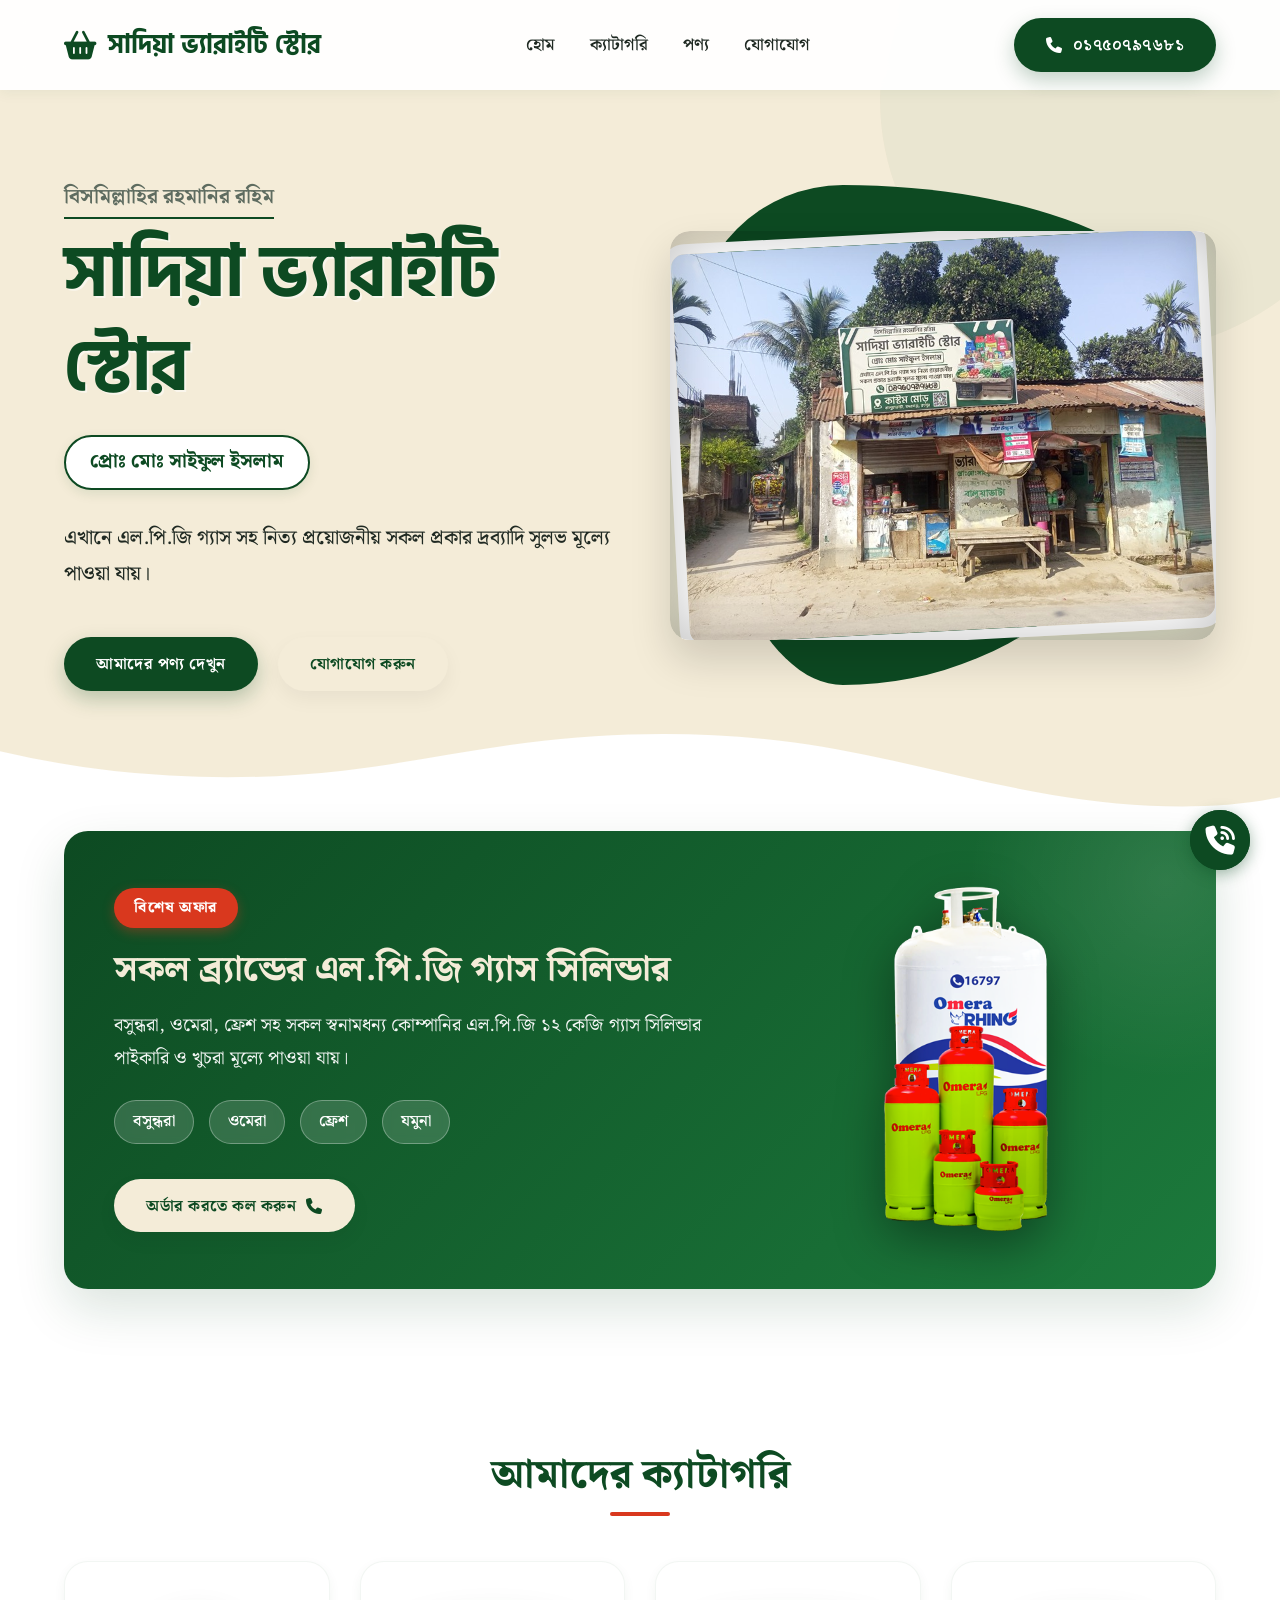
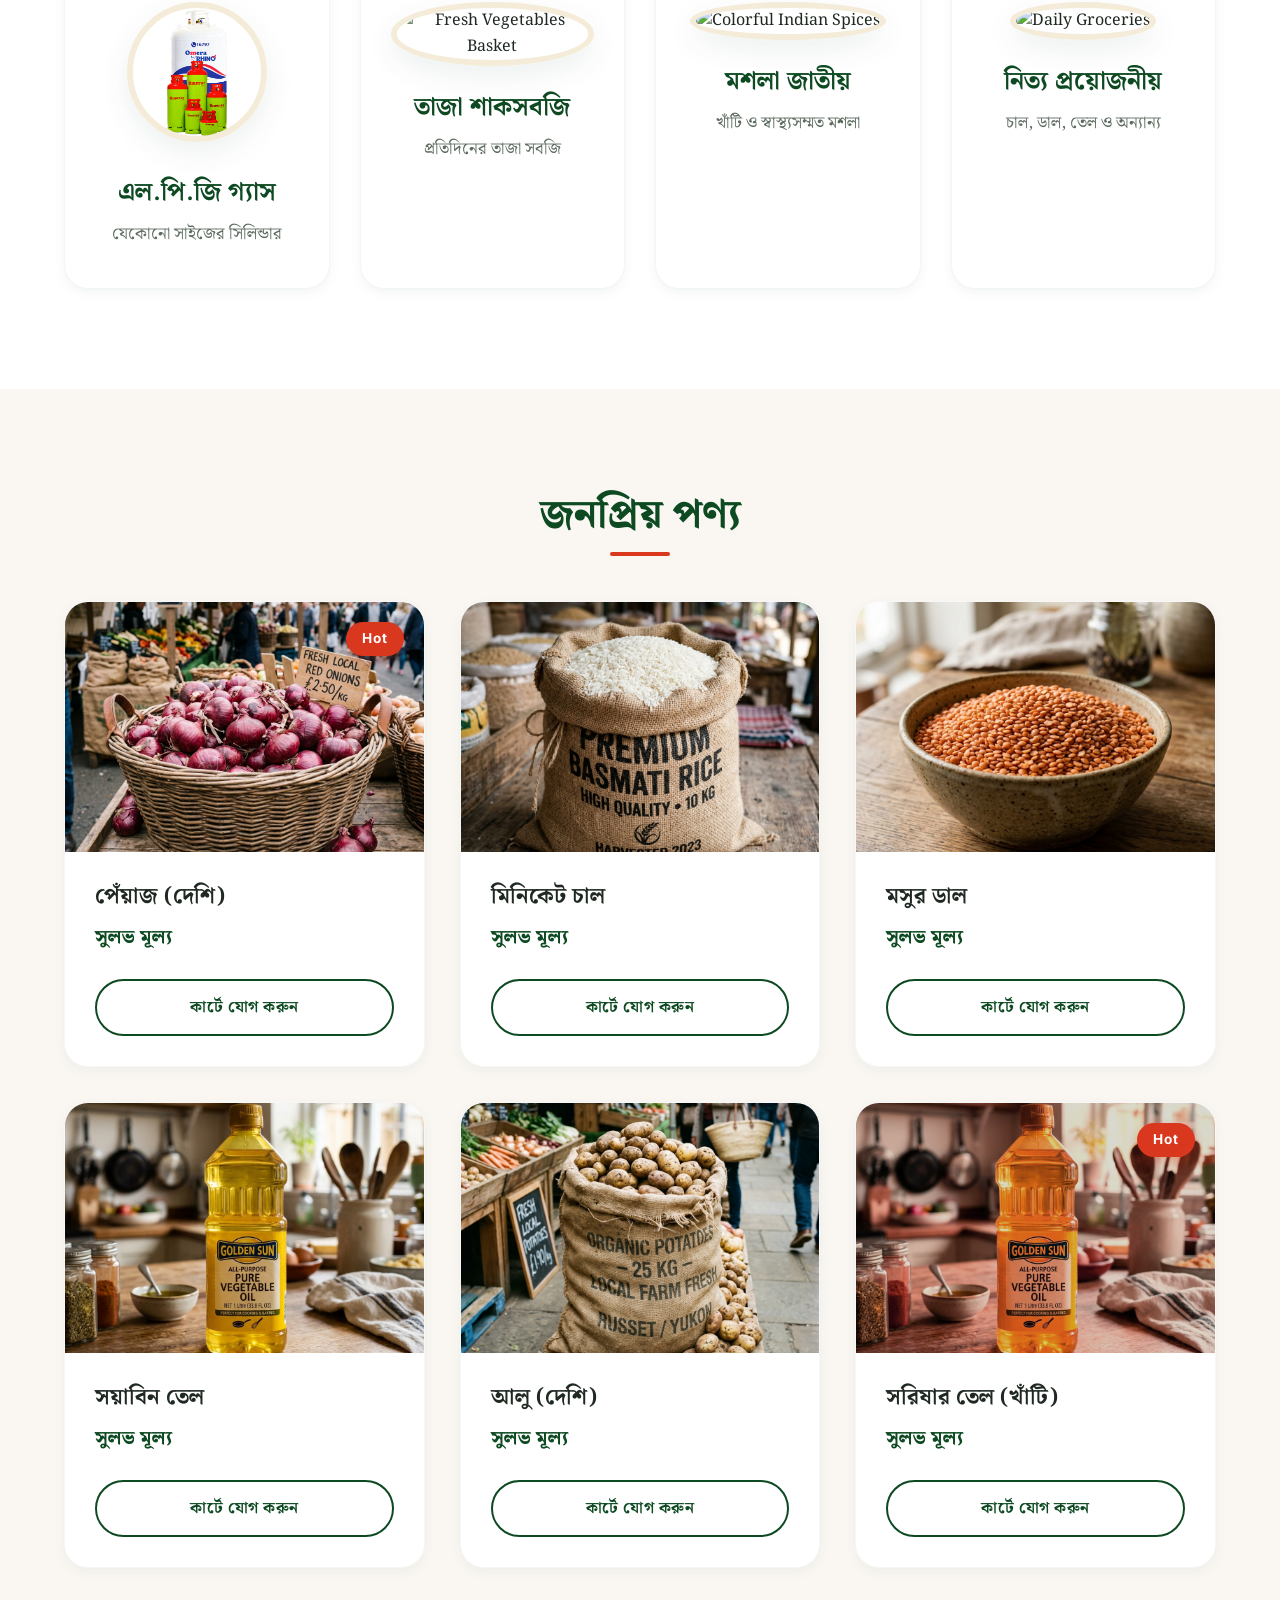
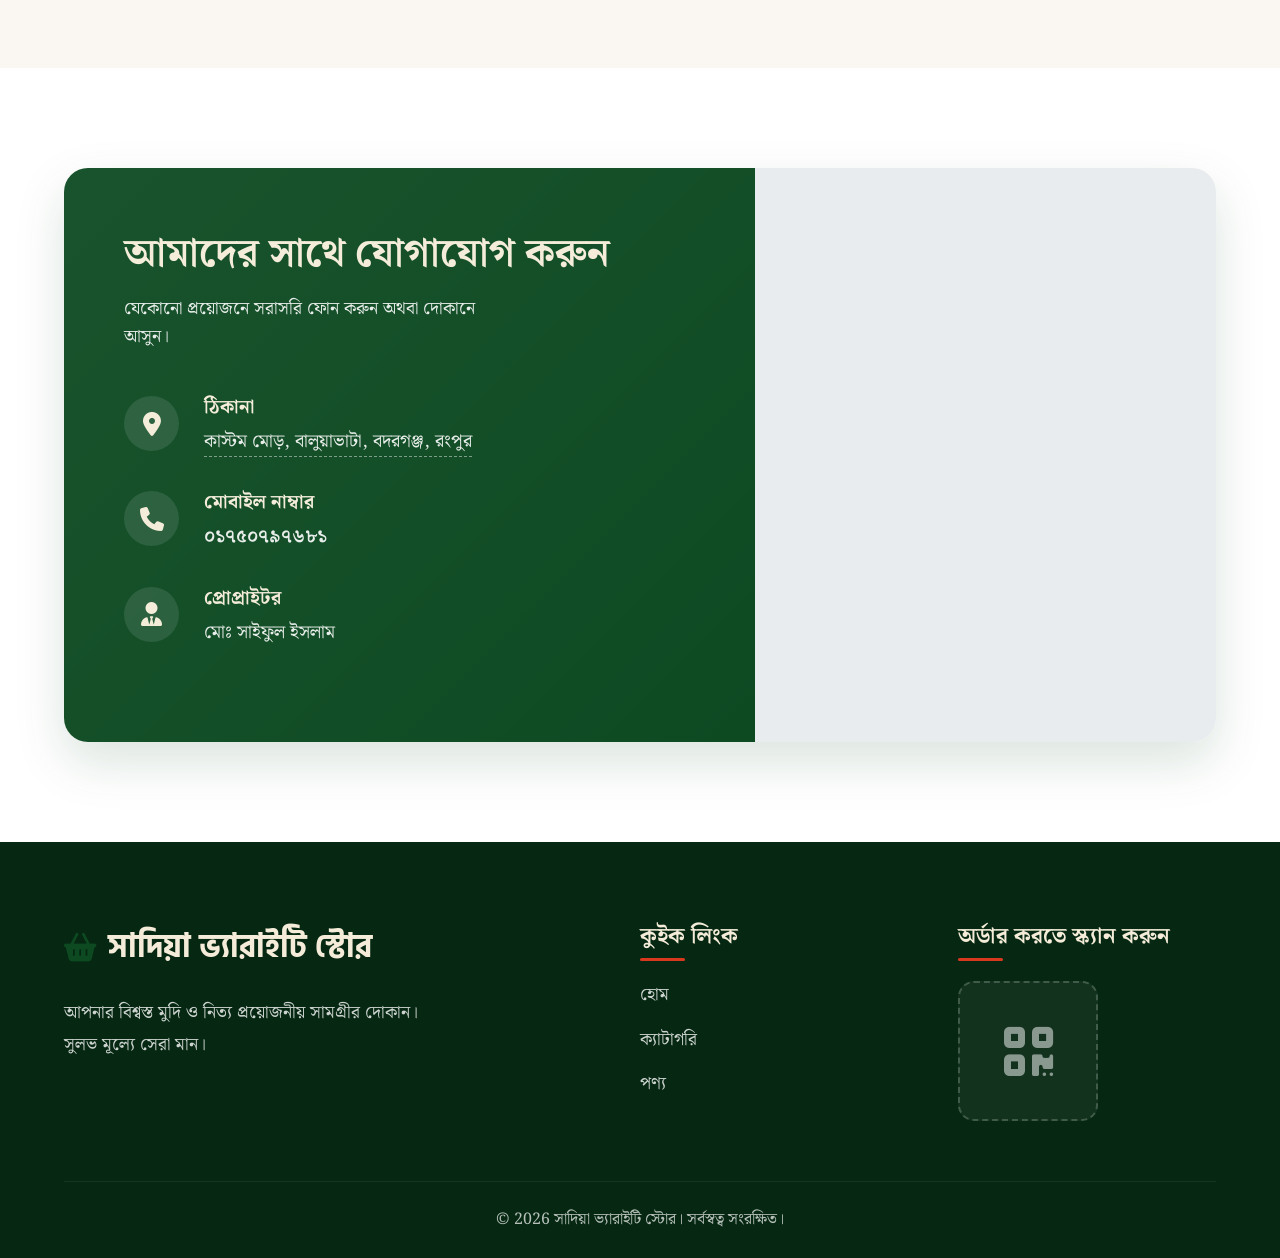
==== index.html @ 98207ca9 "Update index.html" ====
<!DOCTYPE html>
<html lang="bn">
<head>
    <meta charset="UTF-8">
    <meta name="viewport" content="width=device-width, initial-scale=1.0">
    
    <!-- Favicon (Online SVG Logo) -->
    <link rel="icon" type="image/svg+xml" href="data:image/svg+xml,<svg xmlns='http://www.w3.org/2000/svg' viewBox='0 0 576 512'><path fill='%230d4a22' d='M253.3 35.1c6.1-11.8 1.5-26.3-10.2-32.4s-26.3-1.5-32.4 10.2L117.6 192H32c-17.7 0-32 14.3-32 32s14.3 32 32 32L48 256v192c0 35.3 28.7 64 64 64h352c35.3 0 64-28.7 64-64V256l16 0c17.7 0 32-14.3 32-32s-14.3-32-32-32H458.4L365.3 12.9C359.2 1.2 344.7-3.4 332.9 2.7s-16.3 20.6-10.2 32.4L404.3 192H171.7L253.3 35.1zM192 304v128c0 8.8-7.2 16-16 16s-16-7.2-16-16V304c0-8.8 7.2-16 16-16s16 7.2 16 16zm96 0v128c0 8.8-7.2 16-16 16s-16-7.2-16-16V304c0-8.8 7.2-16 16-16s16 7.2 16 16zm96 0v128c0 8.8-7.2 16-16 16s-16-7.2-16-16V304c0-8.8 7.2-16 16-16s16 7.2 16 16z'/></svg>">
    
    <!-- Primary SEO Meta Tags -->
    <meta name="title" content="Sadia Variety Store | সাদিয়া ভ্যারাইটি স্টোর - Custom More, Badarganj">
    <meta name="description" content="সাদিয়া ভ্যারাইটি স্টোর (Sadia Variety Store) - কাস্টম মোড়, বালুয়াভাটা, বদরগঞ্জ এর অন্যতম সেরা মুদি দোকান। এখানে এল.পি.জি গ্যাস (বসুন্ধরা, ওমেরা), চাল, ডাল সহ নিত্য প্রয়োজনীয় সামগ্রী সুলভ মূল্যে পাওয়া যায়। Best grocery & LPG store in Custom More.">
    <meta name="keywords" content="Sadia Variety Store, সাদিয়া ভ্যারাইটি স্টোর, Custom more grocery shop, Custom mor Badarganj, কাস্টম মোড় মুদি দোকান, Baluavata Rangpur, LPG Gas Custom More, ওমেরা গ্যাস বদরগঞ্জ, Bashundhara gas Badarganj, Grocery delivery Badarganj, সাইফুল ইসলাম, Saiful Islam">
    <meta name="author" content="Md. Saiful Islam">
    <meta name="google-site-verification" content="google066fec538eede997" />
    <meta name="robots" content="index, follow">

    <!-- Open Graph / Social Media Tags -->
    <meta property="og:type" content="business.business">
    <meta property="og:title" content="Sadia Variety Store | সাদিয়া ভ্যারাইটি স্টোর - Custom More">
    <meta property="og:description" content="কাস্টম মোড়, বদরগঞ্জ এর নির্ভরযোগ্য মুদি দোকান। সুলভ মূল্যে এল.পি.জি গ্যাস এবং নিত্য প্রয়োজনীয় সামগ্রী।">
    <meta property="og:url" content="https://sadia-variety-store.com/">
    <meta property="og:site_name" content="Sadia Variety Store">
    <meta property="og:locale" content="bn_BD">
    
    <title>Sadia Variety Store | সাদিয়া ভ্যারাইটি স্টোর - Custom More, Badarganj</title>
    
    <!-- Local Business Schema for Advanced Local SEO -->
    <script type="application/ld+json">
    {
      "@context": "https://schema.org",
      "@type": "GroceryStore",
      "name": "Sadia Variety Store (সাদিয়া ভ্যারাইটি স্টোর)",
      "alternateName": "Sadia Store Custom More",
      "description": "Local grocery store and authorized LPG gas dealer located at Custom More, Badarganj.",
      "telephone": "+8801750797681",
      "address": {
        "@type": "PostalAddress",
        "streetAddress": "Custom More, Baluavata (কাস্টম মোড়, বালুয়াভাটা)",
        "addressLocality": "Badarganj",
        "addressRegion": "Rangpur",
        "postalCode": "5430",
        "addressCountry": "BD"
      },
      "geo": {
        "@type": "GeoCoordinates",
        "latitude": 25.6676647,
        "longitude": 89.0578502
      },
      "openingHoursSpecification": {
        "@type": "OpeningHoursSpecification",
        "dayOfWeek": ["Monday", "Tuesday", "Wednesday", "Thursday", "Friday", "Saturday", "Sunday"],
        "opens": "08:00",
        "closes": "22:00"
      },
      "sameAs": [
        "https://maps.app.goo.gl/kZemhJ7QLNh9DiE77"
      ]
    }
    </script>
    <link href="https://fonts.googleapis.com/css2?family=Hind+Siliguri:wght@400;700&family=Inter:wght@300;400;600;700&family=Noto+Serif+Bengali:wght@400;600;700;800&display=swap" rel="stylesheet">
    <link rel="stylesheet" href="https://cdnjs.cloudflare.com/ajax/libs/font-awesome/6.4.0/css/all.min.css">
    <link rel="stylesheet" href="style.css">
</head>
<body>
    <!-- Navbar -->
    <nav class="navbar">
        <div class="container nav-content">
            <a href="#" class="logo">
                <i class="fa-solid fa-basket-shopping"></i> সাদিয়া ভ্যারাইটি স্টোর
            </a>
            <ul class="nav-links">
                <li><a href="#home">হোম</a></li>
                <li><a href="#categories">ক্যাটাগরি</a></li>
                <li><a href="#products">পণ্য</a></li>
                <li><a href="#contact">যোগাযোগ</a></li>
            </ul>
            <div class="nav-contact">
                <a href="tel:01750797681" class="btn-primary"><i class="fa-solid fa-phone"></i> ০১৭৫০৭৯৭৬৮১</a>
            </div>
            <button class="mobile-menu-btn"><i class="fa-solid fa-bars"></i></button>
        </div>
    </nav>

    <!-- Hero Section -->
    <header id="home" class="hero">
        <div class="container hero-container">
            <div class="hero-content">
                <p class="bismillah">বিসমিল্লাহির রহমানির রহিম</p>
                <h1 class="hero-title">সাদিয়া ভ্যারাইটি স্টোর</h1>
                <p class="proprietor">প্রোঃ মোঃ সাইফুল ইসলাম</p>
                <p class="hero-subtitle">এখানে এল.পি.জি গ্যাস সহ নিত্য প্রয়োজনীয় সকল প্রকার দ্রব্যাদি সুলভ মূল্যে পাওয়া যায়।</p>
                
                <div class="hero-buttons">
                    <a href="#products" class="btn-primary">আমাদের পণ্য দেখুন</a>
                    <a href="#contact" class="btn-secondary">যোগাযোগ করুন</a>
                </div>
            </div>
            <div class="hero-image-container">
                <div class="hero-shape"></div>
                <!-- Hero Slideshow -->
                <div class="hero-slideshow">
                    <img src="assets/images/store_real_1.jpg" alt="Sadia Variety Store Custom More Front View" class="hero-image slide active">
                    <img src="https://images.unsplash.com/photo-1542838132-92c53300491e?auto=format&fit=crop&fm=webp&w=800&q=85" alt="Fresh Groceries and Supermarket Items" class="hero-image slide">
                    <img src="assets/images/store_real_2.jpg" alt="Inside Sadia Variety Store Groceries" class="hero-image slide">
                    <img src="https://images.unsplash.com/photo-1596040033229-a9821ebd058d?auto=format&fit=crop&fm=webp&w=800&q=85" alt="Spices" class="hero-image slide">
                    <img src="assets/images/omera_family.png" alt="Omera LPG Gas Cylinders" class="hero-image slide" style="object-fit: contain; padding: 20px; background-color: #f8f9fa;">
                    <img src="assets/images/store_real_3.jpg" alt="Custom More Grocery Shop Items" class="hero-image slide">
                    <img src="https://images.unsplash.com/photo-1583258292688-d0213dc5a3a8?auto=format&fit=crop&fm=webp&w=800&q=85" alt="Daily Essentials" class="hero-image slide">
                </div>
            </div>
        </div>
        <div class="hero-wave">
            <svg data-name="Layer 1" xmlns="http://www.w3.org/2000/svg" viewBox="0 0 1200 120" preserveAspectRatio="none">
                <path d="M985.66,92.83C906.67,72,823.78,31,743.84,14.19c-82.26-17.34-168.06-16.33-250.45.39-57.84,11.73-114,31.07-172,41.86A600.21,600.21,0,0,1,0,27.35V120H1200V95.8C1132.19,118.92,1055.71,111.31,985.66,92.83Z" class="shape-fill"></path>
            </svg>
        </div>
    </header>

    <!-- Dedicated LPG Gas Promo Section -->
    <section class="lpg-promo-section">
        <div class="container">
            <div class="lpg-promo-banner">
                <div class="lpg-content">
                    <span class="promo-badge">বিশেষ অফার</span>
                    <h2>সকল ব্র্যান্ডের এল.পি.জি গ্যাস সিলিন্ডার</h2>
                    <p>বসুন্ধরা, ওমেরা, ফ্রেশ সহ সকল স্বনামধন্য কোম্পানির এল.পি.জি ১২ কেজি গ্যাস সিলিন্ডার পাইকারি ও খুচরা মূল্যে পাওয়া যায়।</p>
                    <div class="brands">
                        <span class="brand-tag">বসুন্ধরা</span>
                        <span class="brand-tag">ওমেরা</span>
                        <span class="brand-tag">ফ্রেশ</span>
                        <span class="brand-tag">যমুনা</span>
                    </div>
                    <a href="tel:01750797681" class="btn-secondary">অর্ডার করতে কল করুন <i class="fa-solid fa-phone"></i></a>
                </div>
                <div class="lpg-image">
                    <img src="assets/images/omera_family.png" alt="Omera LPG Gas Cylinders" loading="lazy">
                </div>
            </div>
        </div>
    </section>

    <!-- Categories Section -->
    <section id="categories" class="categories section">
        <div class="container">
            <h2 class="section-title">আমাদের ক্যাটাগরি</h2>
            <div class="category-grid">
                <div class="category-card" style="overflow: hidden;">
                    <img src="assets/images/omera_family.png" alt="Omera LPG Gas Cylinders" loading="lazy" style="object-fit: contain;">
                    <h3>এল.পি.জি গ্যাস</h3>
                    <p>যেকোনো সাইজের সিলিন্ডার</p>
                </div>
                <div class="category-card">
                    <img src="https://images.unsplash.com/photo-1566385101042-1a0aa0c1268c?auto=format&fit=crop&fm=webp&w=400&q=85" alt="Fresh Vegetables Basket" loading="lazy">
                    <h3>তাজা শাকসবজি</h3>
                    <p>প্রতিদিনের তাজা সবজি</p>
                </div>
                <div class="category-card">
                    <img src="https://images.unsplash.com/photo-1596040033229-a9821ebd058d?auto=format&fit=crop&fm=webp&w=400&q=85" alt="Colorful Indian Spices" loading="lazy">
                    <h3>মশলা জাতীয়</h3>
                    <p>খাঁটি ও স্বাস্থ্যসম্মত মশলা</p>
                </div>
                <div class="category-card">
                    <img src="https://images.unsplash.com/photo-1583258292688-d0213dc5a3a8?auto=format&fit=crop&fm=webp&w=400&q=85" alt="Daily Groceries" loading="lazy">
                    <h3>নিত্য প্রয়োজনীয়</h3>
                    <p>চাল, ডাল, তেল ও অন্যান্য</p>
                </div>
            </div>
        </div>
    </section>

    <!-- Popular Products Section -->
    <section id="products" class="products section bg-cream">
        <div class="container">
            <h2 class="section-title">জনপ্রিয় পণ্য</h2>
            <div class="product-grid">
                <div class="product-card">
                    <div class="product-img">
                        <span class="badge">Hot</span>
                        <img src="assets/images/onions.png" alt="Fresh Onions" loading="lazy">
                    </div>
                    <div class="product-info">
                        <h4>পেঁয়াজ (দেশি)</h4>
                        <div class="price">সুলভ মূল্য</div>
                        <button class="btn-outline">কার্টে যোগ করুন</button>
                    </div>
                </div>
                <div class="product-card">
                    <div class="product-img">
                        <img src="assets/images/rice.png" alt="White Rice" loading="lazy">
                    </div>
                    <div class="product-info">
                        <h4>মিনিকেট চাল</h4>
                        <div class="price">সুলভ মূল্য</div>
                        <button class="btn-outline">কার্টে যোগ করুন</button>
                    </div>
                </div>
                <div class="product-card">
                    <div class="product-img">
                        <img src="assets/images/lentils.png" alt="Red Lentils" loading="lazy">
                    </div>
                    <div class="product-info">
                        <h4>মসুর ডাল</h4>
                        <div class="price">সুলভ মূল্য</div>
                        <button class="btn-outline">কার্টে যোগ করুন</button>
                    </div>
                </div>
                <div class="product-card">
                    <div class="product-img">
                        <img src="assets/images/oil.png" alt="Cooking Oil Bottle" loading="lazy">
                    </div>
                    <div class="product-info">
                        <h4>সয়াবিন তেল</h4>
                        <div class="price">সুলভ মূল্য</div>
                        <button class="btn-outline">কার্টে যোগ করুন</button>
                    </div>
                </div>
                <div class="product-card">
                    <div class="product-img">
                        <img src="assets/images/potatoes.png" alt="Fresh Potatoes" loading="lazy">
                    </div>
                    <div class="product-info">
                        <h4>আলু (দেশি)</h4>
                        <div class="price">সুলভ মূল্য</div>
                        <button class="btn-outline">কার্টে যোগ করুন</button>
                    </div>
                </div>
                <div class="product-card">
                    <div class="product-img">
                        <span class="badge">Hot</span>
                        <img src="assets/images/oil.png" alt="Mustard Oil" loading="lazy" style="filter: sepia(0.3) hue-rotate(-25deg) saturate(1.5) brightness(0.85);">
                    </div>
                    <div class="product-info">
                        <h4>সরিষার তেল (খাঁটি)</h4>
                        <div class="price">সুলভ মূল্য</div>
                        <button class="btn-outline">কার্টে যোগ করুন</button>
                    </div>
                </div>
            </div>
        </div>
    </section>

    <!-- Info / Contact Section -->
    <section id="contact" class="contact section">
        <div class="container">
            <div class="contact-wrapper">
                <div class="contact-info">
                    <h2>আমাদের সাথে যোগাযোগ করুন</h2>
                    <p>যেকোনো প্রয়োজনে সরাসরি ফোন করুন অথবা দোকানে আসুন।</p>
                    
                    <div class="contact-item">
                        <div class="icon"><i class="fa-solid fa-location-dot"></i></div>
                        <div>
                            <h4>ঠিকানা</h4>
                            <p><a href="https://maps.app.goo.gl/kZemhJ7QLNh9DiE77" target="_blank" style="color: inherit; text-decoration: none; border-bottom: 1px dashed rgba(255,255,255,0.5);">কাস্টম মোড়, বালুয়াভাটা, বদরগঞ্জ, রংপুর</a></p>
                        </div>
                    </div>
                    
                    <div class="contact-item">
                        <div class="icon"><i class="fa-solid fa-phone"></i></div>
                        <div>
                            <h4>মোবাইল নাম্বার</h4>
                            <p><a href="tel:01750797681" style="color: inherit; text-decoration: none; font-weight: bold;">০১৭৫০৭৯৭৬৮১</a></p>
                        </div>
                    </div>
                    
                    <div class="contact-item">
                        <div class="icon"><i class="fa-solid fa-user-tie"></i></div>
                        <div>
                            <h4>প্রোপ্রাইটর</h4>
                            <p>মোঃ সাইফুল ইসলাম</p>
                        </div>
                    </div>
                </div>
                <div class="contact-map">
                    <iframe src="https://maps.google.com/maps?q=25.6676647,89.0578502&z=17&output=embed" width="100%" height="100%" style="border:0; min-height: 400px; border-radius: 0;" allowfullscreen="" loading="lazy" referrerpolicy="no-referrer-when-downgrade"></iframe>
                </div>
            </div>
        </div>
    </section>

    <!-- Footer -->
    <footer class="footer">
        <div class="container">
            <div class="footer-top">
                <div class="footer-brand">
                    <a href="#" class="logo">
                        <i class="fa-solid fa-basket-shopping"></i> সাদিয়া ভ্যারাইটি স্টোর
                    </a>
                    <p>আপনার বিশ্বস্ত মুদি ও নিত্য প্রয়োজনীয় সামগ্রীর দোকান। সুলভ মূল্যে সেরা মান।</p>
                </div>
                <div class="footer-links">
                    <h4>কুইক লিংক</h4>
                    <ul>
                        <li><a href="#home">হোম</a></li>
                        <li><a href="#categories">ক্যাটাগরি</a></li>
                        <li><a href="#products">পণ্য</a></li>
                    </ul>
                </div>
                <div class="footer-qrcode">
                    <h4>অর্ডার করতে স্ক্যান করুন</h4>
                    <div class="qr-placeholder">
                        <i class="fa-solid fa-qrcode"></i>
                    </div>
                </div>
            </div>
            <div class="footer-bottom">
                <p>&copy; 2026 সাদিয়া ভ্যারাইটি স্টোর। সর্বস্বত্ব সংরক্ষিত।</p>
            </div>
        </div>
    </footer>

    <!-- Floating Call Button -->
    <a href="tel:01750797681" class="floating-call-btn" aria-label="Call Now">
        <i class="fa-solid fa-phone-volume"></i>
        <span class="pulse-ring"></span>
    </a>

    <script src="script.js"></script>
</body>
</html>
---- style.css ----
/* =========================================
   VARIABLES & RESET
========================================= */
:root {
    /* Theming based on the banner */
    --primary-color: #0d4a22; /* Dark green from banner background */
    --secondary-color: #f4ecd8; /* Cream/Beige from the banner card */
    --accent-color: #d9381e; /* Red for emphasis, like gas cylinders */
    --text-light: #ffffff;
    --text-dark: #1f2922;
    --text-muted: #5e6c60;
    --bg-light: #ffffff;
    --bg-cream: #faf7f2;
    --transition: all 0.3s cubic-bezier(0.25, 0.8, 0.25, 1);
    --shadow-sm: 0 4px 12px rgba(13, 74, 34, 0.05);
    --shadow-md: 0 10px 30px rgba(13, 74, 34, 0.08);
    --shadow-lg: 0 20px 50px rgba(13, 74, 34, 0.15);
    --radius-md: 16px;
    --radius-lg: 24px;
    --radius-full: 999px;
}

* {
    margin: 0;
    padding: 0;
    box-sizing: border-box;
}

html {
    scroll-behavior: smooth;
}

body {
    font-family: 'Noto Serif Bengali', 'Inter', sans-serif;
    color: var(--text-dark);
    background-color: var(--bg-light);
    line-height: 1.6;
    overflow-x: hidden;
}

a {
    text-decoration: none;
    color: inherit;
}

ul {
    list-style: none;
}

.container {
    width: 100%;
    max-width: 1200px;
    margin: 0 auto;
    padding: 0 24px;
}

.section {
    padding: 100px 0;
}

.section-title {
    text-align: center;
    font-size: 2.5rem;
    color: var(--primary-color);
    margin-bottom: 60px;
    position: relative;
    font-weight: 800;
}

.section-title::after {
    content: '';
    position: absolute;
    bottom: -15px;
    left: 50%;
    transform: translateX(-50%);
    width: 60px;
    height: 4px;
    background-color: var(--accent-color);
    border-radius: 4px;
}

.bg-cream {
    background-color: var(--bg-cream);
}

/* =========================================
   TYPOGRAPHY
========================================= */
h1, h2, h3, h4, h5, h6 {
    line-height: 1.3;
}

/* =========================================
   BUTTONS
========================================= */
.btn-primary, .btn-secondary, .btn-outline {
    display: inline-flex;
    align-items: center;
    justify-content: center;
    gap: 10px;
    padding: 14px 32px;
    border-radius: var(--radius-full);
    font-weight: 700;
    font-family: 'Inter', 'Noto Serif Bengali', sans-serif;
    font-size: 1rem;
    cursor: pointer;
    transition: var(--transition);
    border: none;
    letter-spacing: 0.5px;
}

.btn-primary {
    background-color: var(--primary-color);
    color: var(--text-light);
    box-shadow: 0 8px 20px rgba(13, 74, 34, 0.25);
}

.btn-primary:hover {
    background-color: #093819;
    transform: translateY(-3px);
    box-shadow: 0 12px 25px rgba(13, 74, 34, 0.35);
}

.btn-secondary {
    background-color: var(--secondary-color);
    color: var(--primary-color);
    box-shadow: 0 8px 20px rgba(0, 0, 0, 0.05);
}

.btn-secondary:hover {
    background-color: #e5dac1;
    transform: translateY(-3px);
    box-shadow: 0 12px 25px rgba(0, 0, 0, 0.1);
}

.btn-outline {
    background-color: transparent;
    color: var(--primary-color);
    border: 2px solid var(--primary-color);
}

.btn-outline:hover {
    background-color: var(--primary-color);
    color: var(--text-light);
}

/* =========================================
   NAVBAR
========================================= */
.navbar {
    position: fixed;
    top: 0;
    left: 0;
    width: 100%;
    background-color: rgba(255, 255, 255, 0.95);
    backdrop-filter: blur(12px);
    z-index: 1000;
    box-shadow: var(--shadow-sm);
    transition: var(--transition);
}

.nav-content {
    display: flex;
    justify-content: space-between;
    align-items: center;
    height: 90px;
    transition: var(--transition);
}

.logo {
    font-family: 'Hind Siliguri', sans-serif;
    font-size: 1.6rem;
    font-weight: 700;
    color: var(--primary-color);
    display: flex;
    align-items: center;
    gap: 12px;
}

.logo i {
    color: var(--primary-color);
    font-size: 1.8rem;
}

.nav-links {
    display: flex;
    gap: 35px;
}

.nav-links a {
    font-weight: 600;
    color: var(--text-dark);
    position: relative;
    padding: 8px 0;
    font-size: 1.05rem;
    transition: var(--transition);
}

.nav-links a::after {
    content: '';
    position: absolute;
    bottom: 0;
    left: 0;
    width: 0%;
    height: 3px;
    background-color: var(--primary-color);
    transition: var(--transition);
    border-radius: 2px;
}

.nav-links a:hover {
    color: var(--primary-color);
}

.nav-links a:hover::after {
    width: 100%;
}

.mobile-menu-btn {
    display: none;
    background: none;
    border: none;
    font-size: 1.8rem;
    color: var(--primary-color);
    cursor: pointer;
}

/* =========================================
   HERO SECTION
========================================= */
.hero {
    position: relative;
    background-color: var(--secondary-color);
    padding: 180px 0 120px;
    overflow: hidden;
}

.hero::before {
    content: '';
    position: absolute;
    top: -150px;
    right: -100px;
    width: 500px;
    height: 500px;
    background-color: var(--primary-color);
    border-radius: 50%;
    opacity: 0.04;
    z-index: 1;
}

.hero-container {
    display: flex;
    align-items: center;
    justify-content: space-between;
    gap: 60px;
    position: relative;
    z-index: 2;
}

.hero-content {
    flex: 1;
    max-width: 650px;
}

.bismillah {
    font-size: 1.3rem;
    font-weight: 700;
    color: var(--text-muted);
    margin-bottom: 15px;
    position: relative;
    display: inline-block;
}

.bismillah::after {
    content: '';
    position: absolute;
    bottom: -6px;
    left: 0;
    width: 100%;
    height: 2px;
    background-color: var(--primary-color);
}

.hero-title {
    font-family: 'Hind Siliguri', sans-serif;
    font-size: 4.5rem;
    font-weight: 700;
    color: var(--primary-color);
    margin-bottom: 20px;
    letter-spacing: -1px;
    text-shadow: 2px 2px 0px rgba(255,255,255,0.5);
}

.proprietor {
    display: inline-block;
    background-color: var(--bg-light);
    padding: 10px 24px;
    border-radius: var(--radius-full);
    font-weight: 800;
    color: var(--primary-color);
    border: 2px solid var(--primary-color);
    margin-bottom: 30px;
    font-size: 1.2rem;
    box-shadow: 0 4px 12px rgba(13, 74, 34, 0.1);
}

.hero-subtitle {
    font-size: 1.25rem;
    color: var(--text-dark);
    margin-bottom: 45px;
    line-height: 1.8;
    font-weight: 500;
}

.hero-buttons {
    display: flex;
    gap: 20px;
}

.hero-image-container {
    flex: 1;
    position: relative;
    display: flex;
    justify-content: center;
    align-items: center;
}

.hero-shape {
    position: absolute;
    top: 50%;
    left: 50%;
    transform: translate(-50%, -50%);
    width: 500px;
    height: 500px;
    background-color: var(--primary-color);
    border-radius: 30% 70% 70% 30% / 30% 30% 70% 70%;
    z-index: -1;
    animation: morph 10s ease-in-out infinite;
}

@keyframes morph {
    0% { border-radius: 30% 70% 70% 30% / 30% 30% 70% 70%; }
    25% { border-radius: 58% 42% 75% 25% / 76% 46% 54% 24%; }
    50% { border-radius: 50% 50% 33% 67% / 55% 27% 73% 45%; }
    75% { border-radius: 33% 67% 58% 42% / 63% 68% 32% 37%; }
    100% { border-radius: 30% 70% 70% 30% / 30% 30% 70% 70%; }
}

.hero-slideshow {
    position: relative;
    width: 100%;
    max-width: 550px;
    aspect-ratio: 4/3;
    border-radius: 20px;
    overflow: hidden;
    box-shadow: 0 20px 40px rgba(0,0,0,0.15);
    z-index: 1;
}

.hero-slideshow::after {
    content: '';
    position: absolute;
    top: 0;
    left: 0;
    width: 100%;
    height: 100%;
    box-shadow: inset 0 0 60px rgba(0,0,0,0.25);
    pointer-events: none;
    z-index: 2;
    border-radius: 20px;
}

.hero-image {
    width: 100%;
    height: 100%;
    border-radius: var(--radius-lg);
    box-shadow: var(--shadow-lg);
    object-fit: cover;
    border: 10px solid var(--bg-light);
}

.hero-image.slide {
    position: absolute;
    top: 0;
    left: 0;
    opacity: 0;
    transition: opacity 1.5s ease-in-out, transform 1.5s ease-in-out;
    transform: rotate(-3deg) scale(0.95);
    z-index: 1;
}

.hero-image.slide.active {
    opacity: 1;
    transform: rotate(-3deg) scale(1);
    z-index: 2;
}

.hero-image.slide:hover {
    transform: rotate(0deg) scale(1.03);
}

.hero-wave {
    position: absolute;
    bottom: 0;
    left: 0;
    width: 100%;
    overflow: hidden;
    line-height: 0;
    transform: translateY(2px);
}

.hero-wave svg {
    position: relative;
    display: block;
    width: calc(100% + 1.3px);
    height: 80px;
}

.hero-wave .shape-fill {
    fill: var(--bg-light);
}

/* =========================================
   LPG PROMO SECTION
========================================= */
.lpg-promo-section {
    padding: 20px 0 60px;
    background-color: var(--bg-light);
    position: relative;
    z-index: 5;
}

.lpg-promo-banner {
    background: linear-gradient(135deg, #0d4a22 0%, #1c7a3c 100%);
    border-radius: var(--radius-lg);
    display: flex;
    align-items: center;
    justify-content: space-between;
    padding: 50px;
    color: white;
    box-shadow: var(--shadow-lg);
    gap: 50px;
    overflow: hidden;
    position: relative;
}

.lpg-promo-banner::after {
    content: '';
    position: absolute;
    width: 400px;
    height: 400px;
    background: radial-gradient(circle, rgba(255,255,255,0.1) 0%, transparent 70%);
    border-radius: 50%;
    top: -150px;
    right: -150px;
    z-index: 0;
}

.lpg-content {
    flex: 1.2;
    z-index: 2;
}

.promo-badge {
    background-color: var(--accent-color);
    color: white;
    padding: 8px 20px;
    border-radius: var(--radius-full);
    font-size: 0.95rem;
    font-weight: 800;
    display: inline-block;
    margin-bottom: 20px;
    box-shadow: 0 4px 12px rgba(217, 56, 30, 0.4);
    letter-spacing: 0.5px;
}

.lpg-content h2 {
    font-size: 2.2rem;
    margin-bottom: 15px;
    color: var(--secondary-color);
    font-weight: 800;
}

.lpg-content p {
    font-size: 1.15rem;
    opacity: 0.95;
    margin-bottom: 25px;
    line-height: 1.8;
}

.brands {
    display: flex;
    gap: 15px;
    margin-bottom: 35px;
    flex-wrap: wrap;
}

.brand-tag {
    background-color: rgba(255, 255, 255, 0.15);
    padding: 8px 18px;
    border-radius: var(--radius-full);
    font-weight: 600;
    border: 1px solid rgba(255, 255, 255, 0.3);
    backdrop-filter: blur(5px);
}

.lpg-image {
    flex: 0.8;
    z-index: 2;
    position: relative;
}

.lpg-image img {
    width: 100%;
    max-height: 350px;
    object-fit: contain;
    filter: drop-shadow(0 15px 25px rgba(0,0,0,0.4));
    transform: rotate(0deg);
    transition: var(--transition);
}

.lpg-image:hover img {
    transform: scale(1.05);
}

/* =========================================
   CATEGORIES SECTION
========================================= */
.category-grid {
    display: grid;
    grid-template-columns: repeat(auto-fit, minmax(min(100%, 260px), 1fr));
    gap: 30px;
}

.category-card {
    background-color: var(--bg-light);
    border-radius: var(--radius-lg);
    padding: 40px 30px;
    text-align: center;
    box-shadow: var(--shadow-sm);
    transition: var(--transition);
    border: 1px solid rgba(13, 74, 34, 0.05);
    cursor: pointer;
    position: relative;
    overflow: hidden;
}

.category-card::before {
    content: '';
    position: absolute;
    top: 0;
    left: 0;
    width: 100%;
    height: 0;
    background-color: var(--primary-color);
    transition: var(--transition);
    z-index: 1;
    opacity: 0.03;
}

.category-card:hover {
    transform: translateY(-12px);
    box-shadow: var(--shadow-lg);
    border-color: rgba(13, 74, 34, 0.2);
}

.category-card:hover::before {
    height: 100%;
}

.category-card img {
    width: 140px;
    height: 140px;
    object-fit: cover;
    border-radius: 50%;
    margin-bottom: 25px;
    border: 6px solid var(--secondary-color);
    position: relative;
    z-index: 2;
    transition: var(--transition);
    box-shadow: var(--shadow-md);
}

.category-card:hover img {
    transform: scale(1.1) rotate(5deg);
    border-color: var(--primary-color);
}

.category-card h3 {
    font-size: 1.6rem;
    color: var(--primary-color);
    margin-bottom: 12px;
    position: relative;
    z-index: 2;
    font-weight: 700;
}

.category-card p {
    color: var(--text-muted);
    font-size: 1.05rem;
    position: relative;
    z-index: 2;
}

/* =========================================
   PRODUCTS SECTION
========================================= */
.product-grid {
    display: grid;
    grid-template-columns: repeat(auto-fit, minmax(min(100%, 280px), 1fr));
    gap: 35px;
}

.product-card {
    background-color: var(--bg-light);
    border-radius: var(--radius-lg);
    overflow: hidden;
    box-shadow: var(--shadow-sm);
    transition: var(--transition);
    display: flex;
    flex-direction: column;
    border: 1px solid rgba(0,0,0,0.03);
}

.product-card:hover {
    transform: translateY(-10px);
    box-shadow: var(--shadow-lg);
}

.product-img {
    position: relative;
    height: 250px;
    overflow: hidden;
    background-color: #f0f0f0;
}

.product-img img {
    width: 100%;
    height: 100%;
    object-fit: cover;
    transition: transform 0.6s cubic-bezier(0.25, 0.8, 0.25, 1);
}

.product-card:hover .product-img img {
    transform: scale(1.1);
}

.badge {
    position: absolute;
    top: 20px;
    right: 20px;
    background-color: var(--accent-color);
    color: white;
    padding: 6px 16px;
    border-radius: var(--radius-full);
    font-size: 0.85rem;
    font-weight: bold;
    z-index: 10;
    font-family: 'Inter', sans-serif;
    letter-spacing: 1px;
    box-shadow: 0 4px 10px rgba(217, 56, 30, 0.3);
}

.product-info {
    padding: 30px;
    display: flex;
    flex-direction: column;
    flex-grow: 1;
}

.product-info h4 {
    font-size: 1.4rem;
    margin-bottom: 12px;
    color: var(--text-dark);
    font-weight: 700;
}

.price {
    font-size: 1.2rem;
    color: var(--primary-color);
    font-weight: 800;
    margin-bottom: 25px;
}

.product-info .btn-outline {
    margin-top: auto;
    width: 100%;
}

/* =========================================
   CONTACT SECTION
========================================= */
.contact-wrapper {
    display: grid;
    grid-template-columns: 1.2fr 0.8fr;
    background-color: var(--bg-light);
    border-radius: var(--radius-lg);
    overflow: hidden;
    box-shadow: var(--shadow-lg);
}

.contact-info {
    padding: 60px;
    background-color: var(--primary-color);
    color: var(--text-light);
    position: relative;
}

.contact-info::before {
    content: '';
    position: absolute;
    top: 0;
    left: 0;
    width: 100%;
    height: 100%;
    background: linear-gradient(135deg, rgba(255,255,255,0.05) 0%, transparent 100%);
    pointer-events: none;
}

.contact-info h2 {
    font-size: 2.5rem;
    margin-bottom: 15px;
    color: var(--secondary-color);
}

.contact-info > p {
    margin-bottom: 45px;
    font-size: 1.1rem;
    opacity: 0.9;
    max-width: 400px;
}

.contact-item {
    display: flex;
    align-items: flex-start;
    gap: 25px;
    margin-bottom: 35px;
}

.contact-item .icon {
    width: 55px;
    height: 55px;
    background-color: rgba(255, 255, 255, 0.1);
    border-radius: 50%;
    display: flex;
    align-items: center;
    justify-content: center;
    font-size: 1.5rem;
    color: var(--secondary-color);
    flex-shrink: 0;
    transition: var(--transition);
}

.contact-item:hover .icon {
    background-color: var(--secondary-color);
    color: var(--primary-color);
    transform: scale(1.1);
}

.contact-item h4 {
    font-size: 1.2rem;
    margin-bottom: 6px;
    color: var(--secondary-color);
    font-weight: 700;
}

.contact-item p {
    font-size: 1.15rem;
    opacity: 0.9;
}

.contact-map {
    position: relative;
    min-height: 100%;
    background-color: #e9ecef;
}

.map-placeholder {
    position: absolute;
    top: 0;
    left: 0;
    width: 100%;
    height: 100%;
    background-color: var(--secondary-color);
    display: flex;
    flex-direction: column;
    align-items: center;
    justify-content: center;
    color: var(--primary-color);
    text-align: center;
    padding: 40px;
}

.map-placeholder i {
    font-size: 4.5rem;
    margin-bottom: 25px;
    opacity: 0.8;
}

.map-placeholder h3 {
    font-size: 1.8rem;
    margin-bottom: 12px;
}

/* =========================================
   FOOTER
========================================= */
.footer {
    background-color: #062812;
    color: var(--text-light);
    padding: 80px 0 25px;
}

.footer-top {
    display: grid;
    grid-template-columns: 2fr 1fr 1fr;
    gap: 60px;
    margin-bottom: 60px;
}

.footer .logo {
    color: var(--secondary-color);
    margin-bottom: 25px;
    font-size: 2rem;
}

.footer-brand p {
    opacity: 0.8;
    max-width: 380px;
    font-size: 1.1rem;
    line-height: 1.8;
}

.footer-links h4, .footer-qrcode h4 {
    font-size: 1.4rem;
    color: var(--secondary-color);
    margin-bottom: 30px;
    position: relative;
    display: inline-block;
    font-weight: 700;
}

.footer-links h4::after, .footer-qrcode h4::after {
    content: '';
    position: absolute;
    bottom: -10px;
    left: 0;
    width: 45px;
    height: 3px;
    background-color: var(--accent-color);
    border-radius: 2px;
}

.footer-links ul li {
    margin-bottom: 16px;
}

.footer-links a {
    opacity: 0.8;
    font-size: 1.1rem;
    transition: var(--transition);
    display: inline-block;
}

.footer-links a:hover {
    opacity: 1;
    color: var(--secondary-color);
    transform: translateX(5px);
}

.qr-placeholder {
    width: 140px;
    height: 140px;
    background-color: rgba(255, 255, 255, 0.05);
    border-radius: var(--radius-md);
    display: flex;
    align-items: center;
    justify-content: center;
    font-size: 3.5rem;
    border: 2px dashed rgba(255, 255, 255, 0.2);
    color: rgba(255, 255, 255, 0.5);
    transition: var(--transition);
}

.qr-placeholder:hover {
    border-color: var(--secondary-color);
    color: var(--secondary-color);
}

.footer-bottom {
    text-align: center;
    padding-top: 25px;
    border-top: 1px solid rgba(255, 255, 255, 0.1);
    opacity: 0.7;
    font-size: 1rem;
}

/* =========================================
   FLOATING CALL BUTTON
========================================= */
.floating-call-btn {
    position: fixed;
    bottom: 30px;
    right: 30px;
    width: 60px;
    height: 60px;
    background-color: var(--primary-color);
    color: white;
    border-radius: 50%;
    display: flex;
    align-items: center;
    justify-content: center;
    font-size: 1.8rem;
    box-shadow: 0 4px 15px rgba(13, 74, 34, 0.4);
    z-index: 1000;
    transition: var(--transition);
    text-decoration: none;
}

.floating-call-btn:hover {
    transform: scale(1.1);
    background-color: #093819;
    color: white;
}

.pulse-ring {
    position: absolute;
    width: 100%;
    height: 100%;
    background-color: var(--primary-color);
    border-radius: 50%;
    z-index: -1;
    animation: pulse 2s infinite;
}

@keyframes pulse {
    0% {
        transform: scale(1);
        opacity: 0.8;
    }
    100% {
        transform: scale(1.6);
        opacity: 0;
    }
}

/* =========================================
   RESPONSIVE DESIGN
========================================= */
@media (max-width: 1024px) {
    .hero-container {
        flex-direction: column;
        text-align: center;
    }
    
    .hero-content {
        max-width: 100%;
        display: flex;
        flex-direction: column;
        align-items: center;
    }
    
    .bismillah::after {
        left: 50%;
        transform: translateX(-50%);
    }
    
    .hero-title {
        font-size: 3.5rem;
    }
    
    .hero-buttons {
        justify-content: center;
    }
    
    .hero-image-container {
        width: 100%;
        margin-top: 50px;
    }
    
    .contact-wrapper {
        grid-template-columns: 1fr;
    }
    
    .contact-map {
        min-height: 400px;
    }

    .hero-shape {
        width: 400px;
        height: 400px;
    }

    .lpg-promo-banner {
        flex-direction: column;
        padding: 40px 30px;
        text-align: center;
    }
    
    .brands {
        justify-content: center;
    }
}

@media (max-width: 768px) {
    .nav-links, .nav-contact {
        display: none;
    }
    
    .mobile-menu-btn {
        display: block;
    }
    
    .hero {
        padding: 95px 0 40px;
    }
    
    .hero-title {
        font-size: 2rem;
        margin-bottom: 10px;
    }

    .bismillah {
        font-size: 1.1rem;
        margin-bottom: 10px;
    }

    .hero-subtitle {
        font-size: 1rem;
        margin-bottom: 20px;
        line-height: 1.5;
    }

    .proprietor {
        font-size: 0.95rem;
        padding: 6px 16px;
        margin-bottom: 15px;
    }

    .hero-buttons {
        flex-direction: row;
        width: 100%;
        gap: 10px;
        justify-content: center;
    }
    
    .hero-buttons a {
        flex: 1;
        padding: 12px 5px;
        font-size: 0.9rem;
        width: auto;
    }

    .hero-image-container {
        margin-top: 25px;
    }

    .hero-shape {
        width: 280px;
        height: 280px;
    }

    .hero-slideshow {
        aspect-ratio: 16/9;
    }

    .section {
        padding: 60px 0;
    }
    
    .section-title {
        font-size: 1.8rem;
        margin-bottom: 40px;
    }

    .category-grid, .product-grid {
        grid-template-columns: repeat(2, 1fr);
        gap: 15px;
    }

    .category-card {
        padding: 20px 10px;
    }
    
    .category-card img {
        width: 70px;
        height: 70px;
        margin-bottom: 10px;
    }
    
    .category-card h3 {
        font-size: 1.1rem;
    }
    
    .category-card p {
        font-size: 0.85rem;
    }

    .product-img {
        height: 140px;
    }

    .product-info {
        padding: 15px 12px;
    }

    .product-info h4 {
        font-size: 1.1rem;
        margin-bottom: 6px;
    }

    .price {
        font-size: 1rem;
        margin-bottom: 12px;
    }

    .product-info .btn-outline {
        padding: 8px 10px;
        font-size: 0.85rem;
    }

    .lpg-promo-banner {
        padding: 30px 20px;
    }

    .lpg-content h2 {
        font-size: 1.8rem;
    }
    
    .footer-top {
        grid-template-columns: 1fr;
        gap: 40px;
    }
    
    .contact-info {
        padding: 40px 20px;
    }

    .floating-call-btn {
        bottom: 20px;
        right: 20px;
        width: 55px;
        height: 55px;
        font-size: 1.5rem;
    }
}

/* Mobile Menu Active State */
.nav-links.active {
    display: flex;
    flex-direction: column;
    position: absolute;
    top: 90px;
    left: 0;
    width: 100%;
    background-color: var(--bg-light);
    padding: 30px 20px;
    box-shadow: 0 10px 20px rgba(0,0,0,0.1);
    gap: 20px;
    text-align: center;
    border-top: 1px solid rgba(0,0,0,0.05);
}

.nav-links.active a {
    font-size: 1.2rem;
    padding: 10px 0;
}
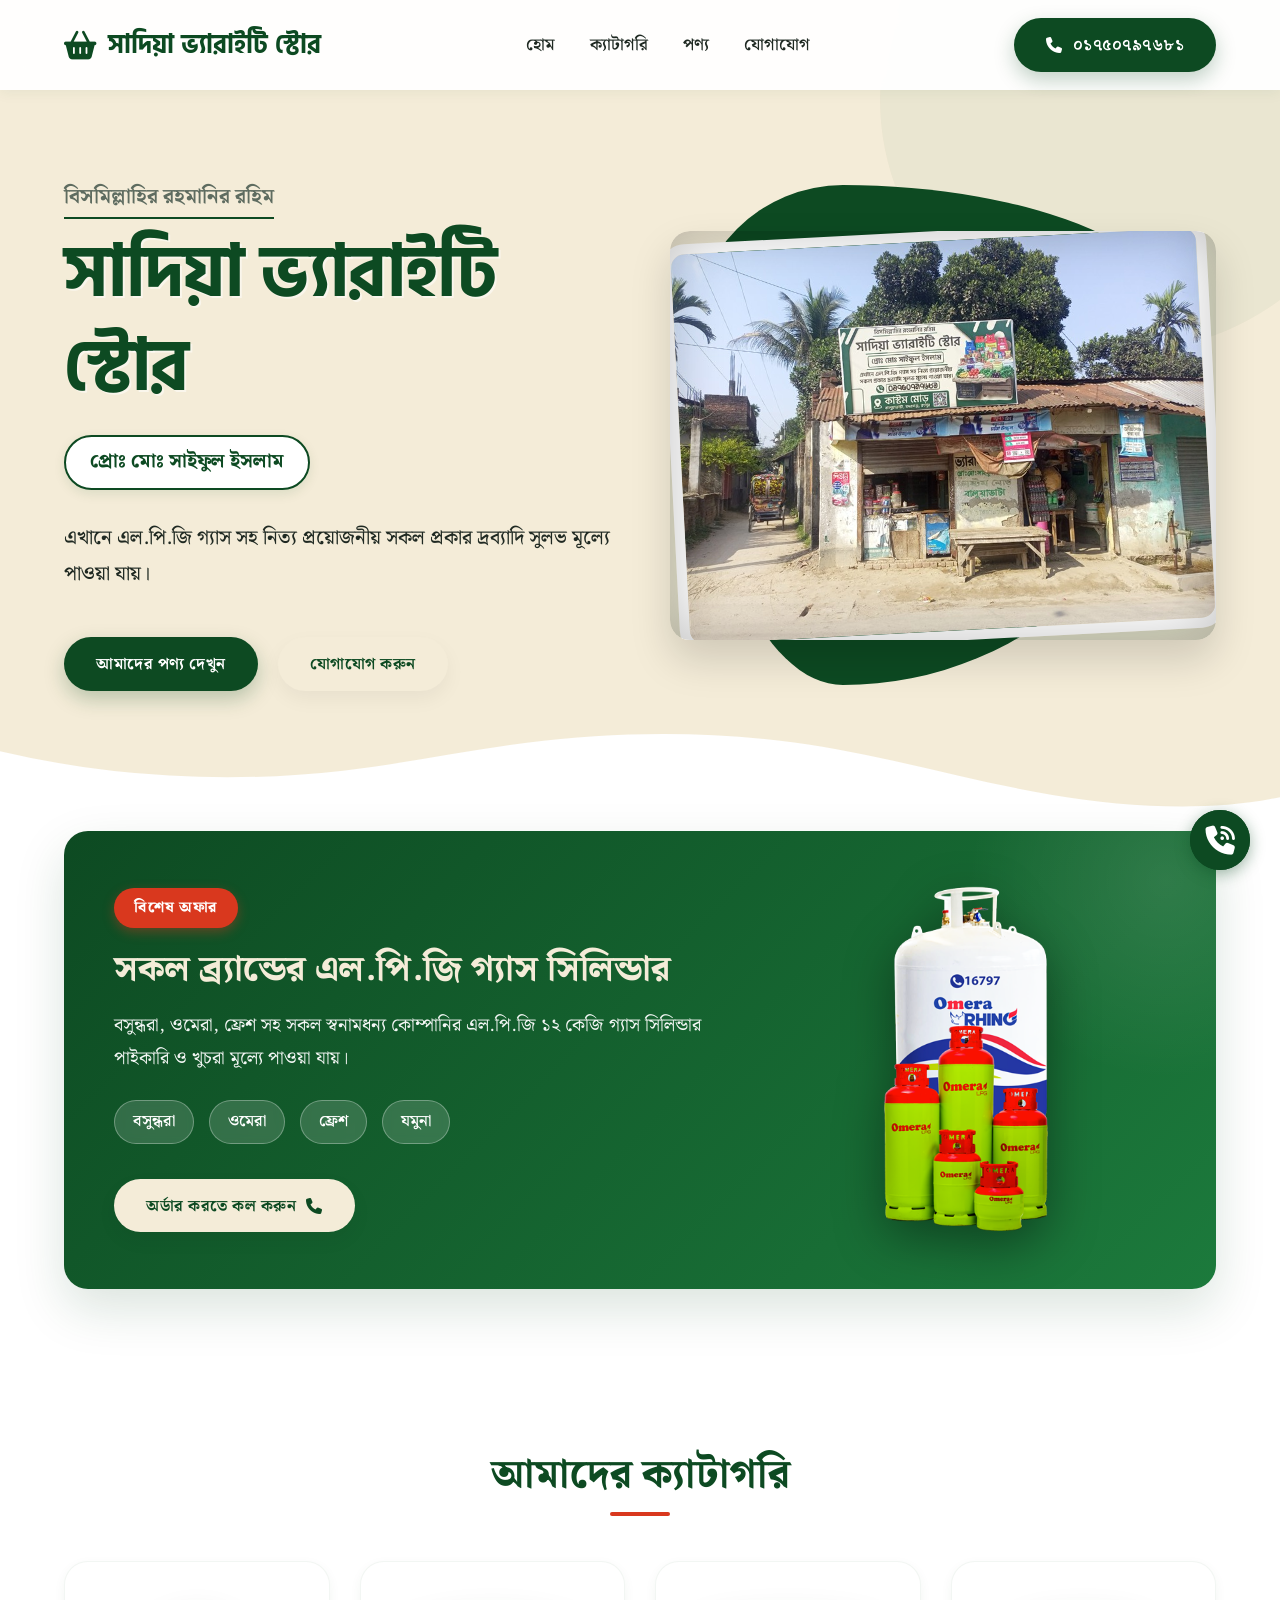
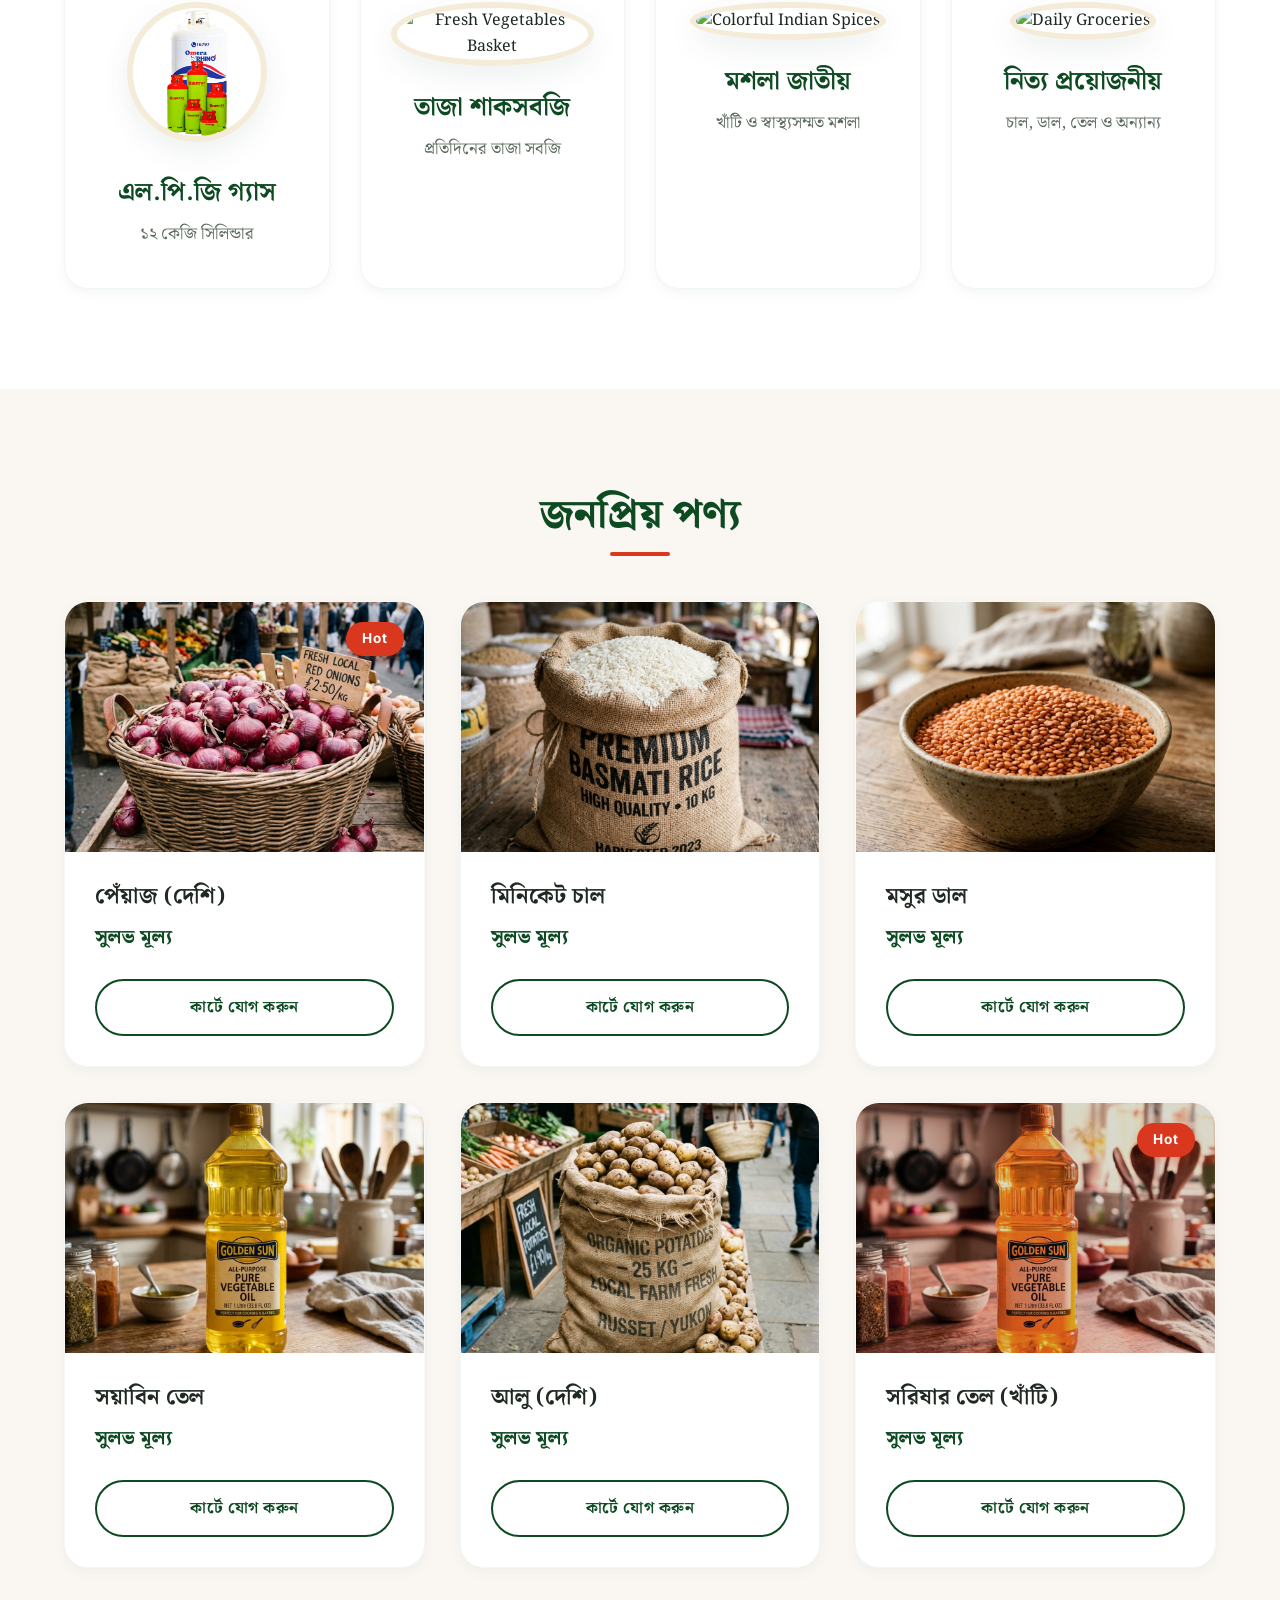
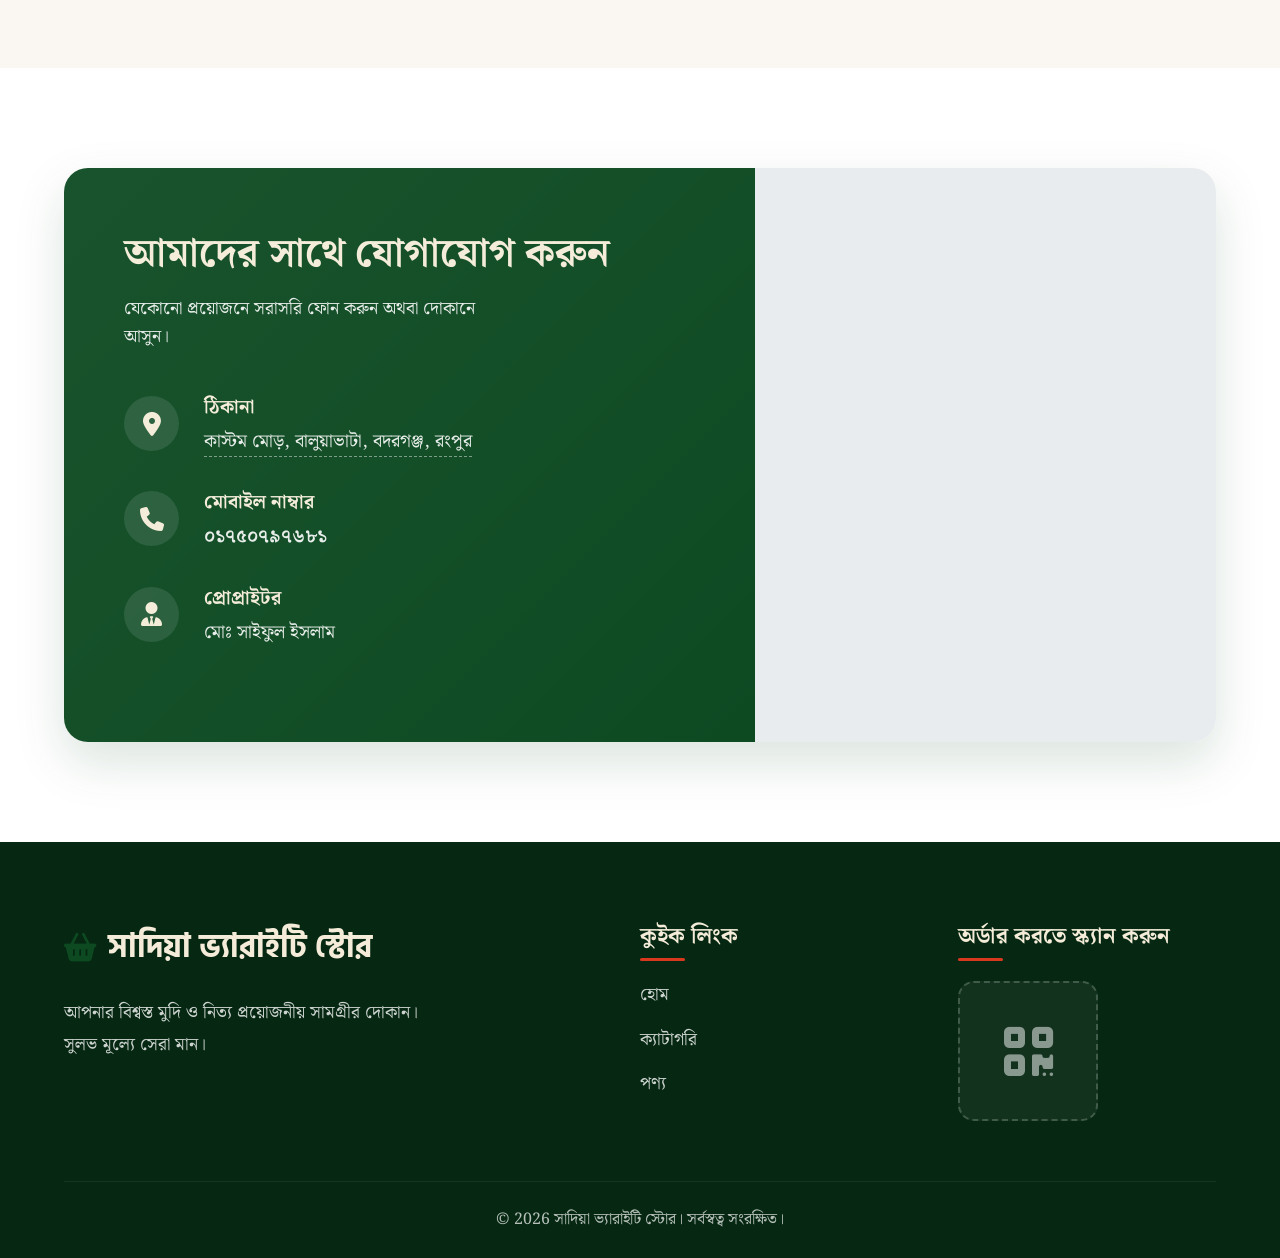
==== commit 1d332b4a: "Update index.html" ====
--- a/index.html
+++ b/index.html
@@ -67,7 +67,7 @@
     <nav class="navbar">
         <div class="container nav-content">
             <a href="#" class="logo">
-                <i class="fa-solid fa-basket-shopping"></i> সাদিয়া ভ্যারাইটি স্টোর
+                <i class="fa-solid fa-basket-shopping"></i> <span class="logo-text">সাদিয়া ভ্যারাইটি স্টোর</span>
             </a>
             <ul class="nav-links">
                 <li><a href="#home">হোম</a></li>
@@ -148,7 +148,7 @@
                 <div class="category-card" style="overflow: hidden;">
                     <img src="assets/images/omera_family.png" alt="Omera LPG Gas Cylinders" loading="lazy" style="object-fit: contain;">
                     <h3>এল.পি.জি গ্যাস</h3>
-                    <p>যেকোনো সাইজের সিলিন্ডার</p>
+                    <p>১২ কেজি সিলিন্ডার</p>
                 </div>
                 <div class="category-card">
                     <img src="https://images.unsplash.com/photo-1566385101042-1a0aa0c1268c?auto=format&fit=crop&fm=webp&w=400&q=85" alt="Fresh Vegetables Basket" loading="lazy">
@@ -285,7 +285,7 @@
             <div class="footer-top">
                 <div class="footer-brand">
                     <a href="#" class="logo">
-                        <i class="fa-solid fa-basket-shopping"></i> সাদিয়া ভ্যারাইটি স্টোর
+                        <i class="fa-solid fa-basket-shopping"></i> <span class="logo-text">সাদিয়া ভ্যারাইটি স্টোর</span>
                     </a>
                     <p>আপনার বিশ্বস্ত মুদি ও নিত্য প্রয়োজনীয় সামগ্রীর দোকান। সুলভ মূল্যে সেরা মান।</p>
                 </div>
--- a/style.css
+++ b/style.css
@@ -1003,7 +1003,7 @@
 }
 
 @media (max-width: 768px) {
-    .nav-links, .nav-contact {
+    .nav-links, .nav-contact, .logo-text {
         display: none;
     }
     
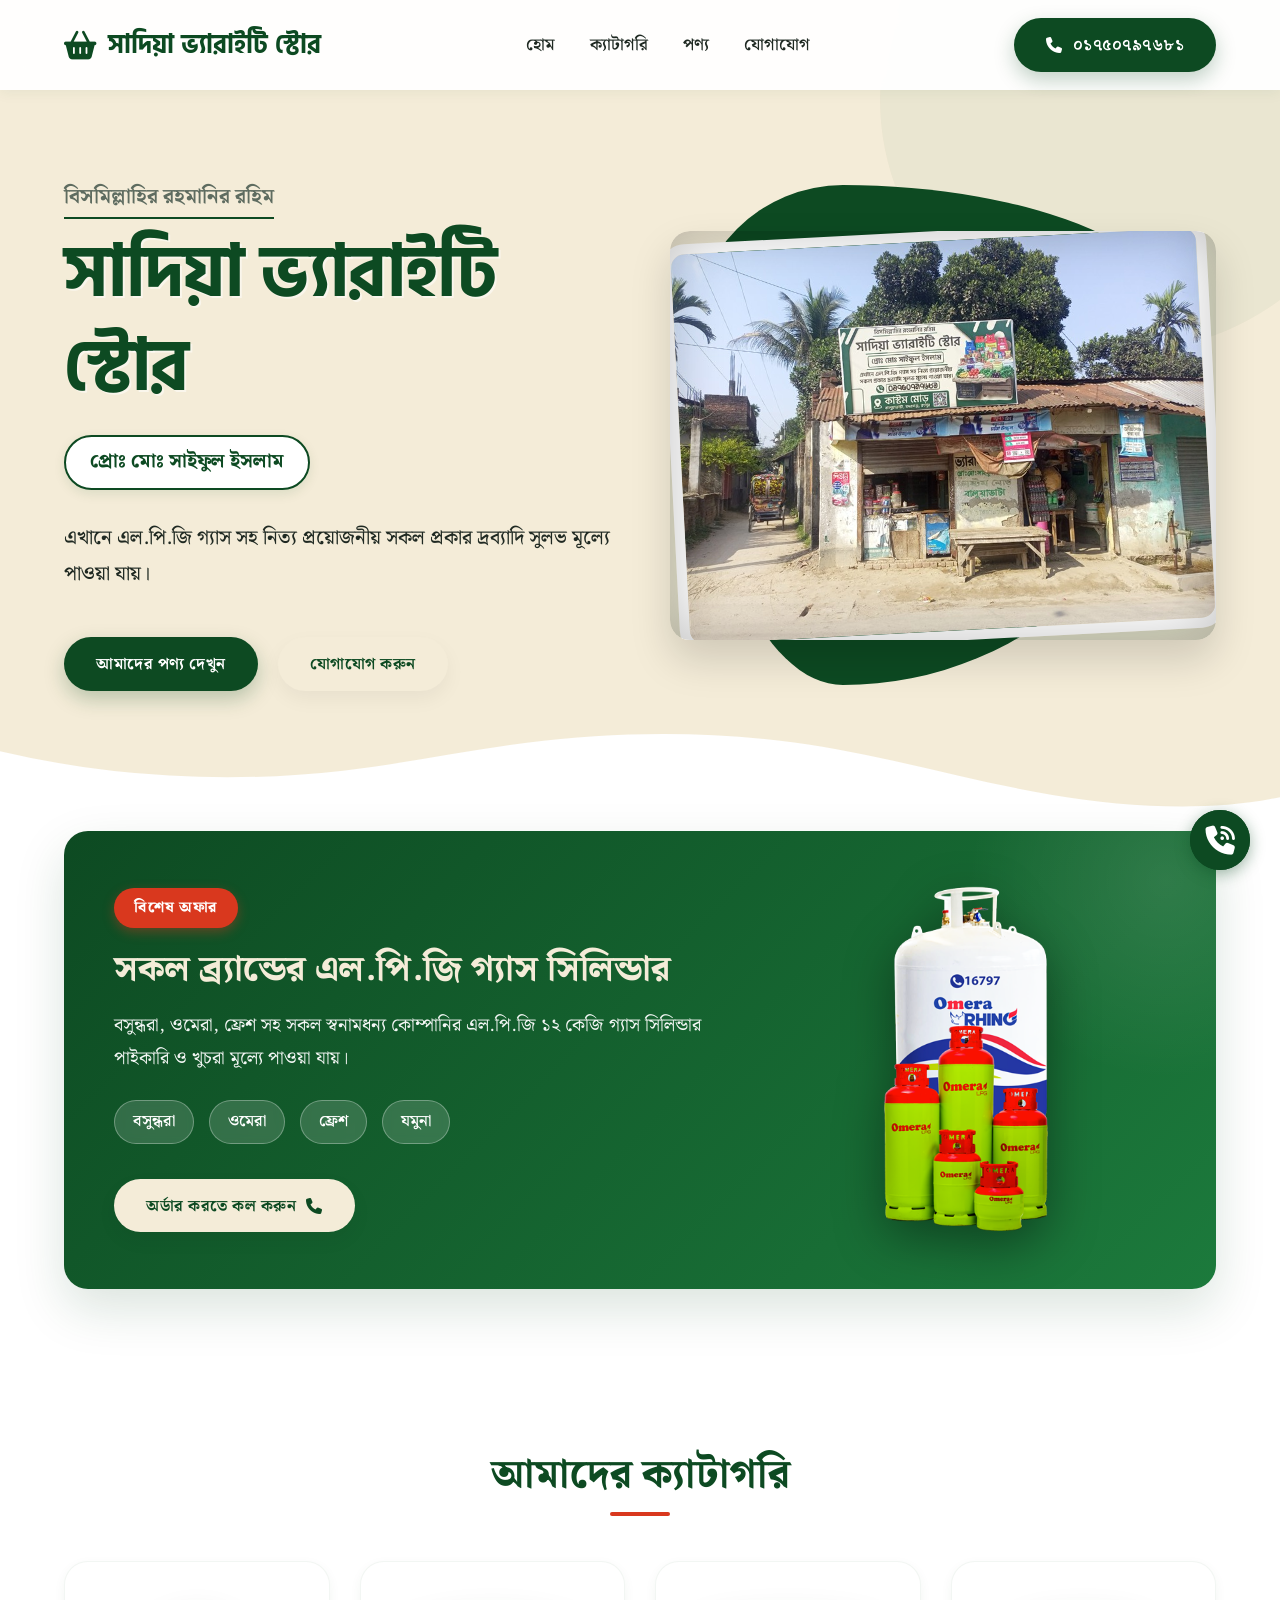
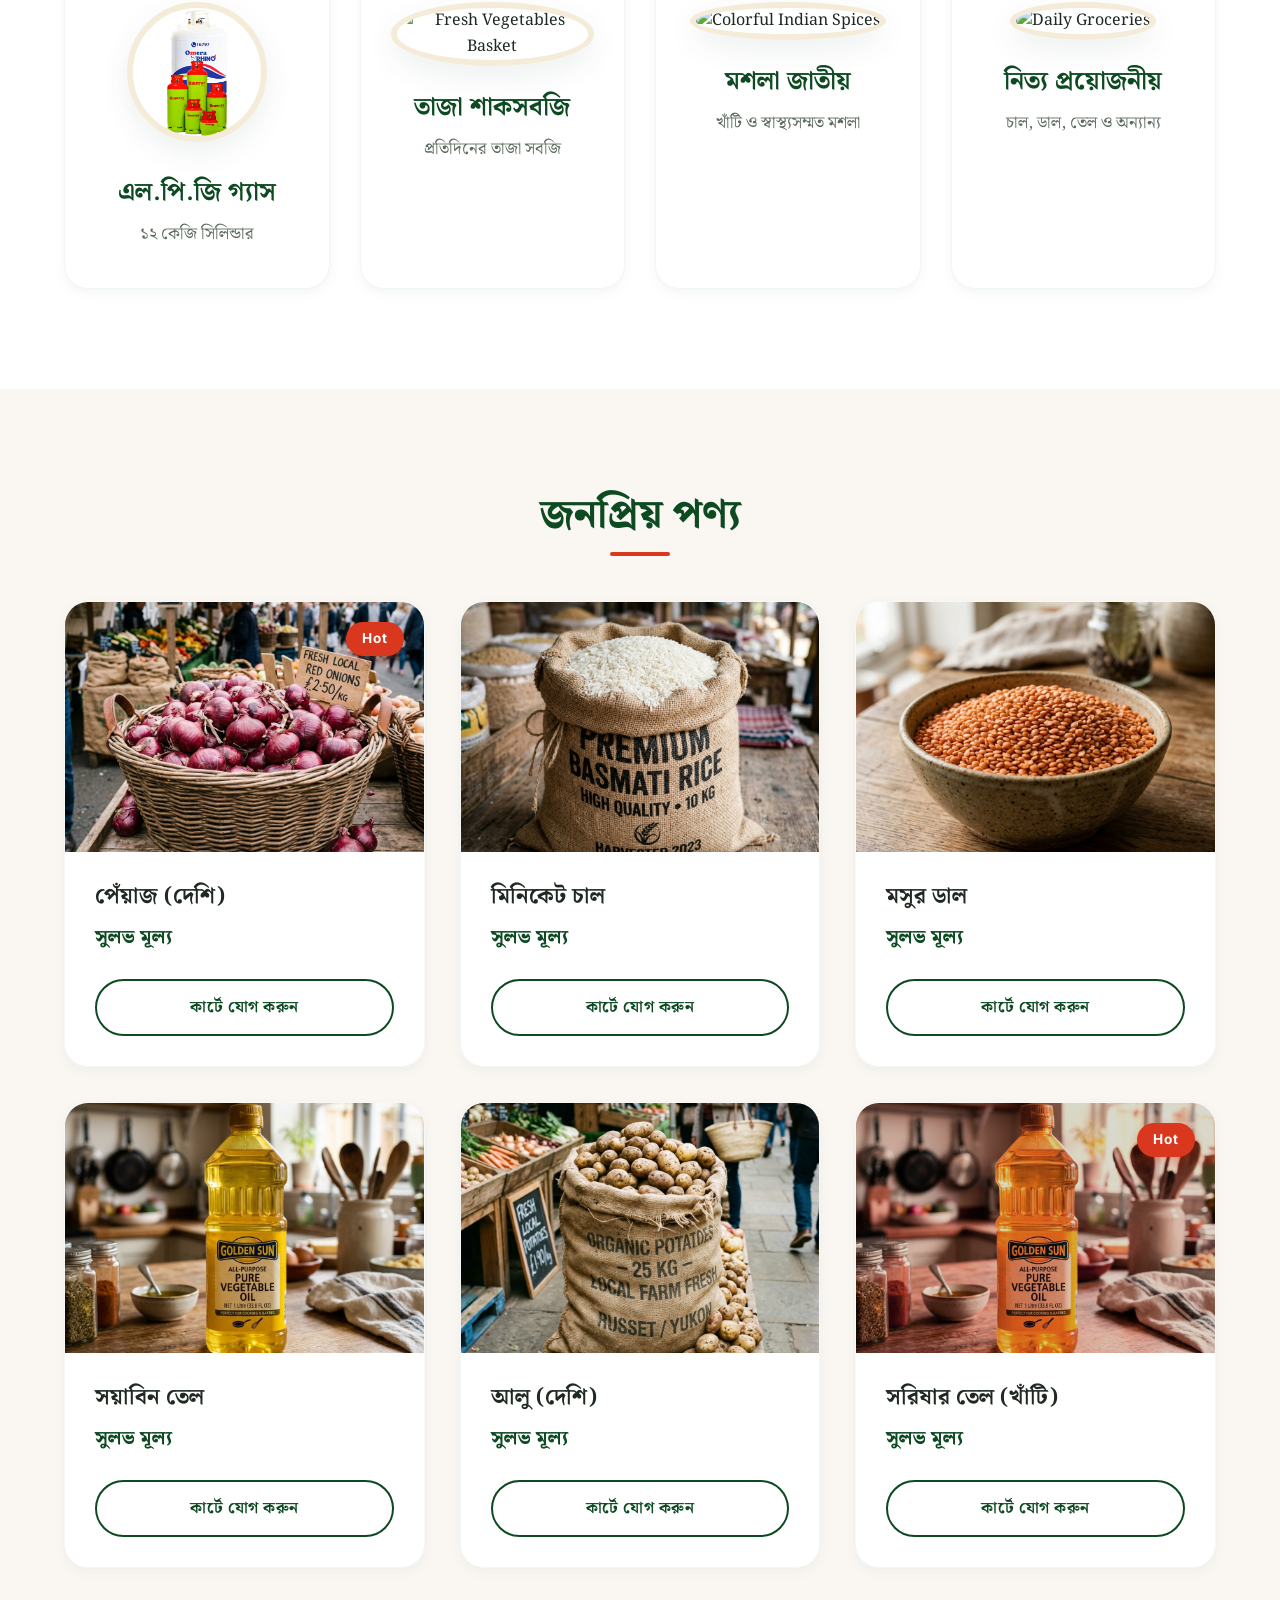
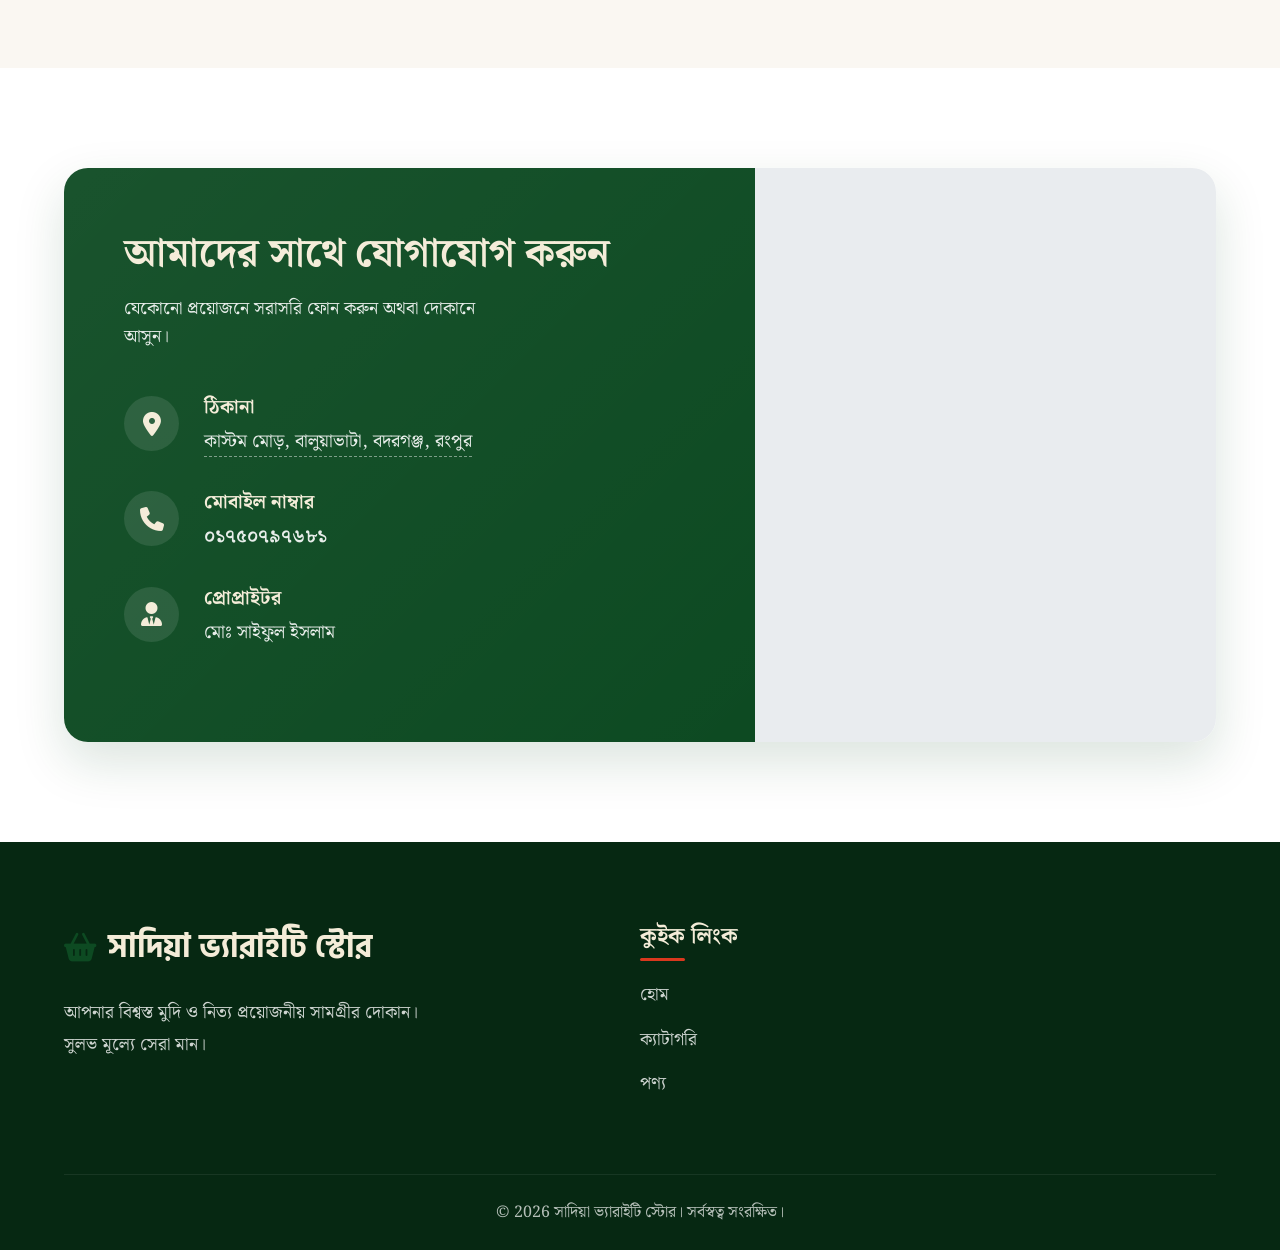
==== commit e200e5df: "some layout related fixes" ====
--- a/index.html
+++ b/index.html
@@ -297,12 +297,6 @@
                         <li><a href="#products">পণ্য</a></li>
                     </ul>
                 </div>
-                <div class="footer-qrcode">
-                    <h4>অর্ডার করতে স্ক্যান করুন</h4>
-                    <div class="qr-placeholder">
-                        <i class="fa-solid fa-qrcode"></i>
-                    </div>
-                </div>
             </div>
             <div class="footer-bottom">
                 <p>&copy; 2026 সাদিয়া ভ্যারাইটি স্টোর। সর্বস্বত্ব সংরক্ষিত।</p>
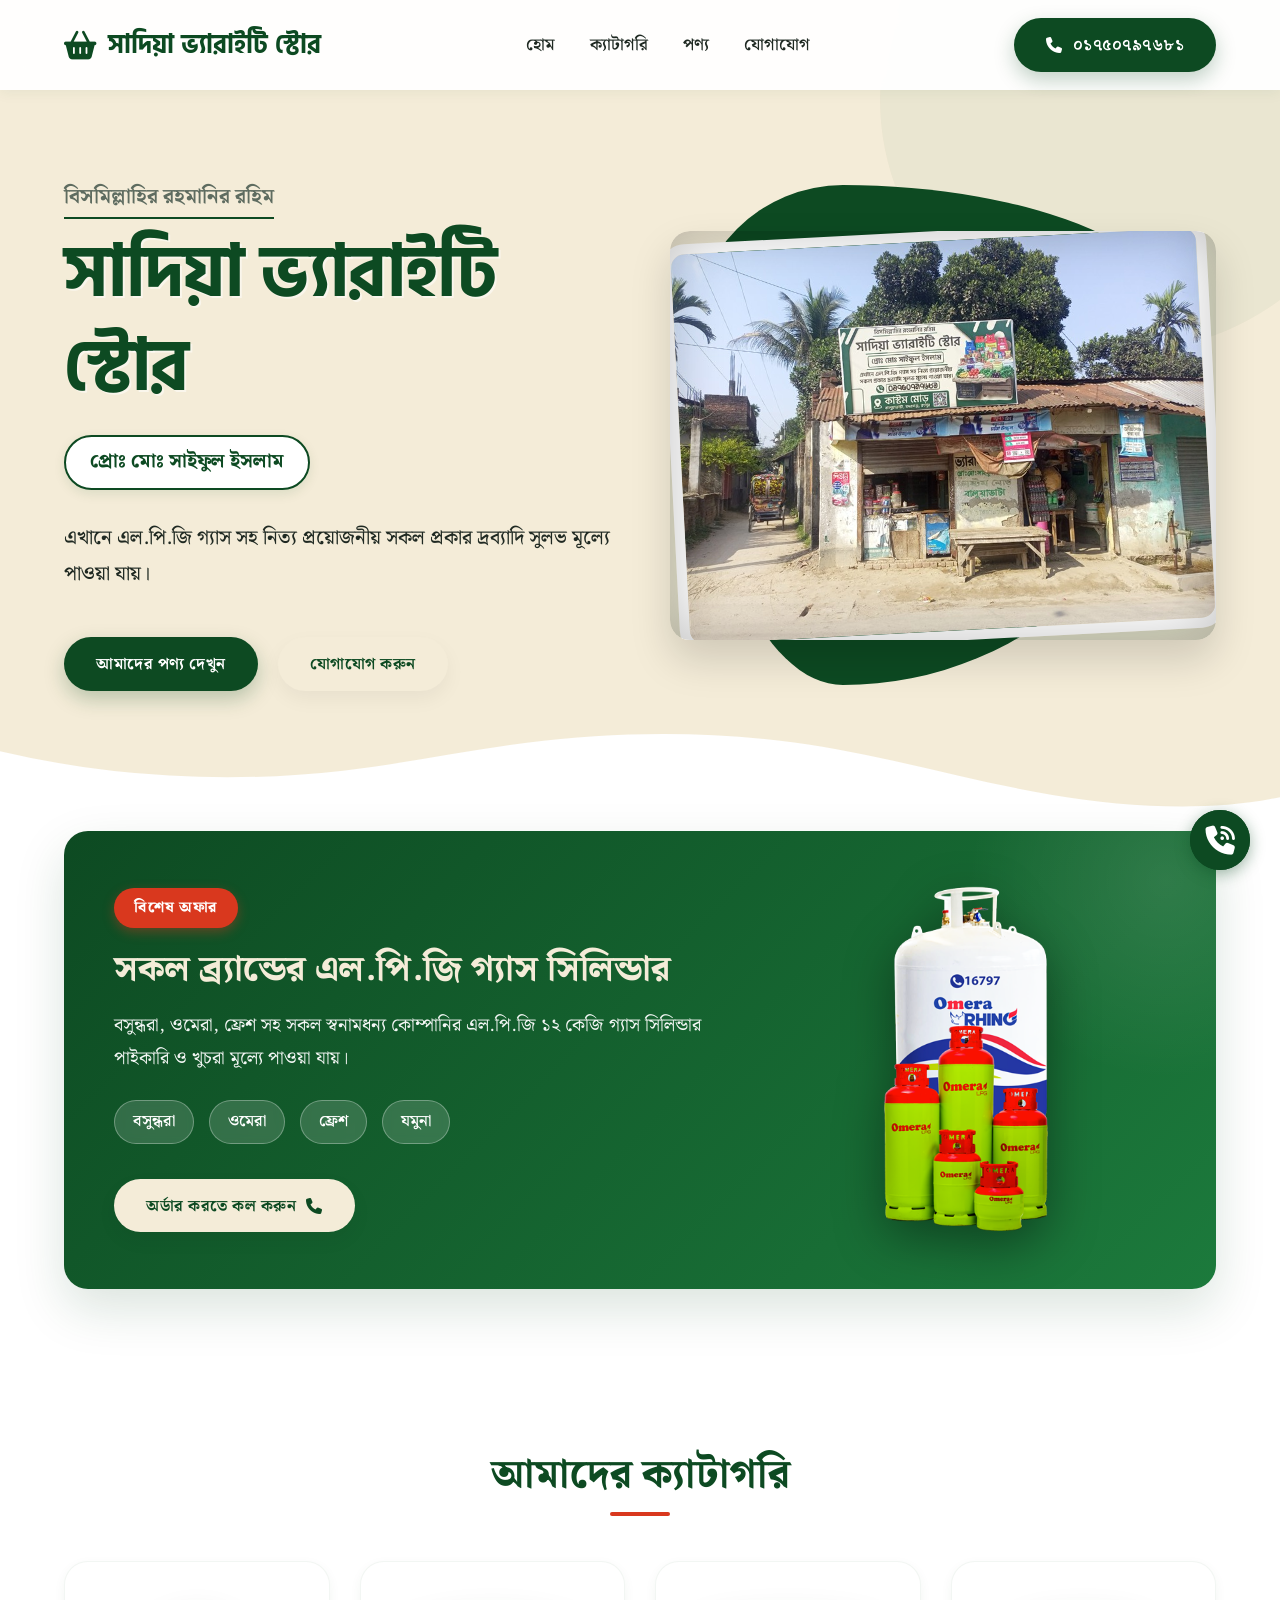
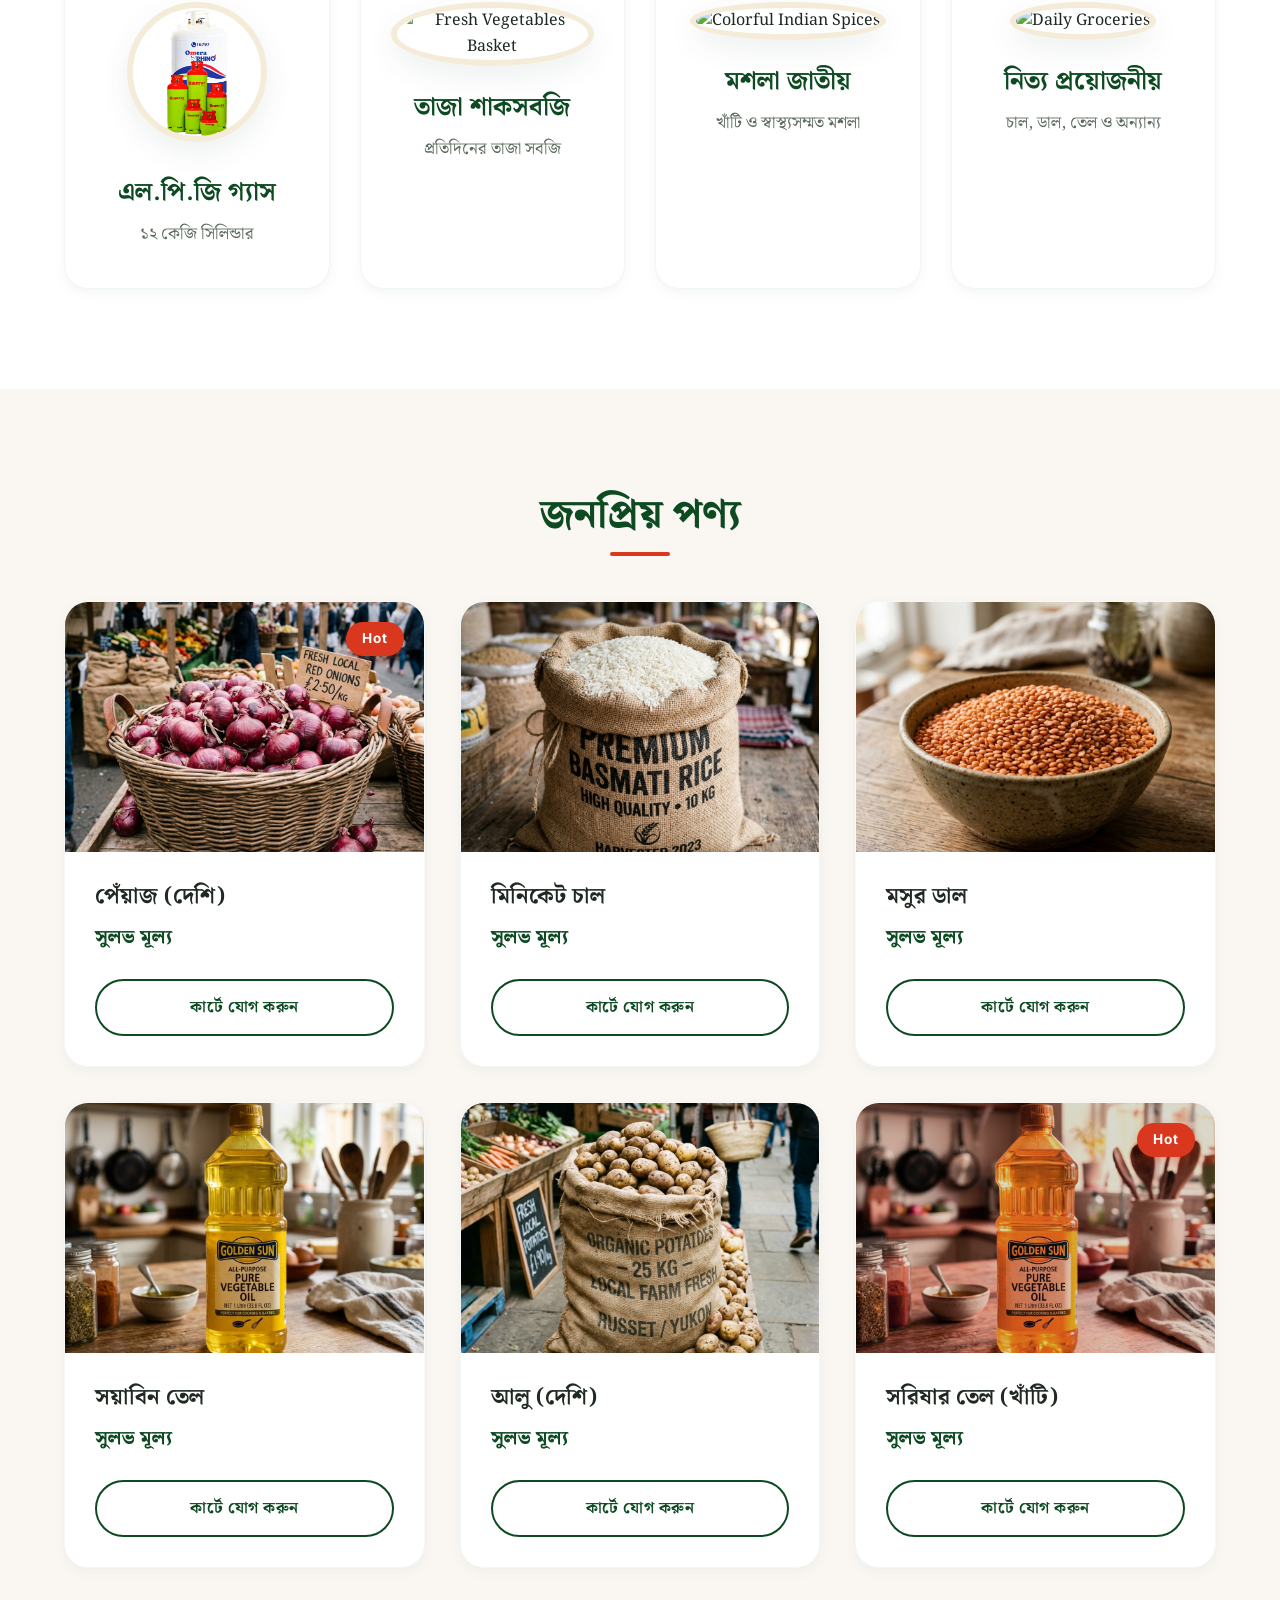
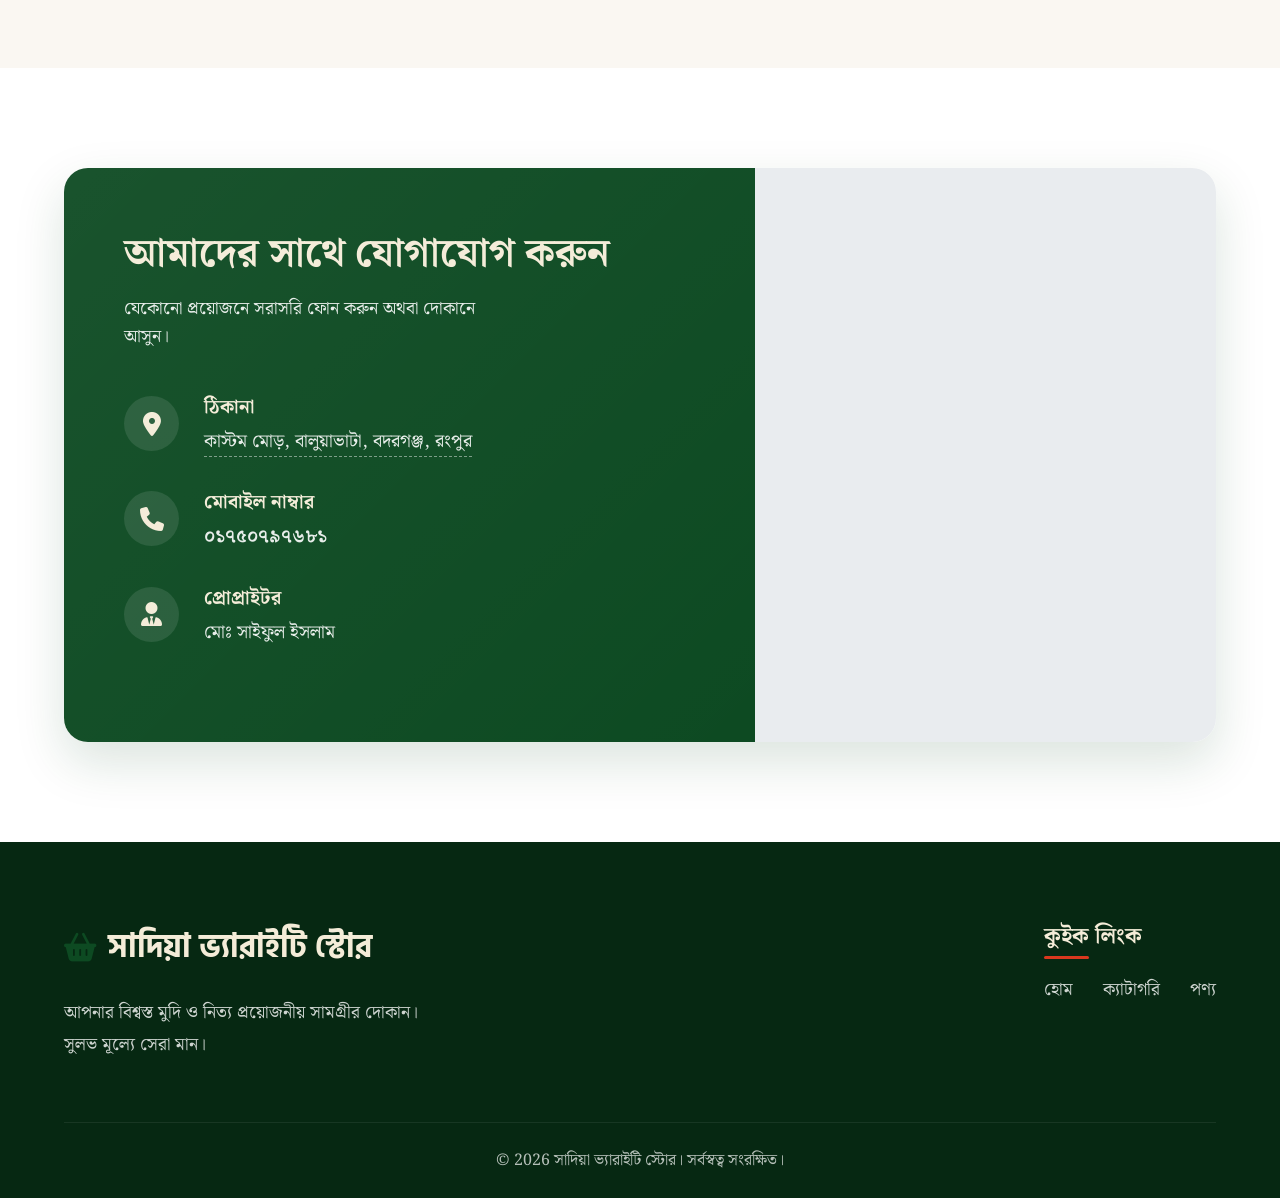
==== commit 8da64ecf: "more SEO update" ====
--- a/index.html
+++ b/index.html
@@ -3,6 +3,7 @@
 <head>
     <meta charset="UTF-8">
     <meta name="viewport" content="width=device-width, initial-scale=1.0">
+    <link rel="canonical" href="https://sadiastore.vercel.app/">
     
     <!-- Favicon (Online SVG Logo) -->
     <link rel="icon" type="image/svg+xml" href="data:image/svg+xml,<svg xmlns='http://www.w3.org/2000/svg' viewBox='0 0 576 512'><path fill='%230d4a22' d='M253.3 35.1c6.1-11.8 1.5-26.3-10.2-32.4s-26.3-1.5-32.4 10.2L117.6 192H32c-17.7 0-32 14.3-32 32s14.3 32 32 32L48 256v192c0 35.3 28.7 64 64 64h352c35.3 0 64-28.7 64-64V256l16 0c17.7 0 32-14.3 32-32s-14.3-32-32-32H458.4L365.3 12.9C359.2 1.2 344.7-3.4 332.9 2.7s-16.3 20.6-10.2 32.4L404.3 192H171.7L253.3 35.1zM192 304v128c0 8.8-7.2 16-16 16s-16-7.2-16-16V304c0-8.8 7.2-16 16-16s16 7.2 16 16zm96 0v128c0 8.8-7.2 16-16 16s-16-7.2-16-16V304c0-8.8 7.2-16 16-16s16 7.2 16 16zm96 0v128c0 8.8-7.2 16-16 16s-16-7.2-16-16V304c0-8.8 7.2-16 16-16s16 7.2 16 16z'/></svg>">
@@ -19,44 +20,55 @@
     <meta property="og:type" content="business.business">
     <meta property="og:title" content="Sadia Variety Store | সাদিয়া ভ্যারাইটি স্টোর - Custom More">
     <meta property="og:description" content="কাস্টম মোড়, বদরগঞ্জ এর নির্ভরযোগ্য মুদি দোকান। সুলভ মূল্যে এল.পি.জি গ্যাস এবং নিত্য প্রয়োজনীয় সামগ্রী।">
-    <meta property="og:url" content="https://sadia-variety-store.com/">
+    <meta property="og:url" content="https://sadiastore.vercel.app/">
+    <meta name="apple-mobile-web-app-title" content="Sadia Variety Store">
+    <meta name="application-name" content="Sadia Variety Store">
     <meta property="og:site_name" content="Sadia Variety Store">
     <meta property="og:locale" content="bn_BD">
     
     <title>Sadia Variety Store | সাদিয়া ভ্যারাইটি স্টোর - Custom More, Badarganj</title>
     
-    <!-- Local Business Schema for Advanced Local SEO -->
+    <!-- Structured Data for Site Name and Local Business -->
     <script type="application/ld+json">
-    {
-      "@context": "https://schema.org",
-      "@type": "GroceryStore",
-      "name": "Sadia Variety Store (সাদিয়া ভ্যারাইটি স্টোর)",
-      "alternateName": "Sadia Store Custom More",
-      "description": "Local grocery store and authorized LPG gas dealer located at Custom More, Badarganj.",
-      "telephone": "+8801750797681",
-      "address": {
-        "@type": "PostalAddress",
-        "streetAddress": "Custom More, Baluavata (কাস্টম মোড়, বালুয়াভাটা)",
-        "addressLocality": "Badarganj",
-        "addressRegion": "Rangpur",
-        "postalCode": "5430",
-        "addressCountry": "BD"
+    [
+      {
+        "@context": "https://schema.org",
+        "@type": "WebSite",
+        "name": "Sadia Variety Store",
+        "alternateName": ["সাদিয়া ভ্যারাইটি স্টোর", "Sadia Store"],
+        "url": "https://sadiastore.vercel.app/"
       },
-      "geo": {
-        "@type": "GeoCoordinates",
-        "latitude": 25.6676647,
-        "longitude": 89.0578502
-      },
-      "openingHoursSpecification": {
-        "@type": "OpeningHoursSpecification",
-        "dayOfWeek": ["Monday", "Tuesday", "Wednesday", "Thursday", "Friday", "Saturday", "Sunday"],
-        "opens": "08:00",
-        "closes": "22:00"
-      },
-      "sameAs": [
-        "https://maps.app.goo.gl/kZemhJ7QLNh9DiE77"
-      ]
-    }
+      {
+        "@context": "https://schema.org",
+        "@type": "GroceryStore",
+        "name": "Sadia Variety Store (সাদিয়া ভ্যারাইটি স্টোর)",
+        "alternateName": "Sadia Store Custom More",
+        "description": "Local grocery store and authorized LPG gas dealer located at Custom More, Badarganj.",
+        "telephone": "+8801750797681",
+        "address": {
+          "@type": "PostalAddress",
+          "streetAddress": "Custom More, Baluavata (কাস্টম মোড়, বালুয়াভাটা)",
+          "addressLocality": "Badarganj",
+          "addressRegion": "Rangpur",
+          "postalCode": "5430",
+          "addressCountry": "BD"
+        },
+        "geo": {
+          "@type": "GeoCoordinates",
+          "latitude": 25.6676647,
+          "longitude": 89.0578502
+        },
+        "openingHoursSpecification": {
+          "@type": "OpeningHoursSpecification",
+          "dayOfWeek": ["Monday", "Tuesday", "Wednesday", "Thursday", "Friday", "Saturday", "Sunday"],
+          "opens": "08:00",
+          "closes": "22:00"
+        },
+        "sameAs": [
+          "https://maps.app.goo.gl/kZemhJ7QLNh9DiE77"
+        ]
+      }
+    ]
     </script>
     <link href="https://fonts.googleapis.com/css2?family=Hind+Siliguri:wght@400;700&family=Inter:wght@300;400;600;700&family=Noto+Serif+Bengali:wght@400;600;700;800&display=swap" rel="stylesheet">
     <link rel="stylesheet" href="https://cdnjs.cloudflare.com/ajax/libs/font-awesome/6.4.0/css/all.min.css">
--- a/style.css
+++ b/style.css
@@ -812,8 +812,10 @@
 }
 
 .footer-top {
-    display: grid;
-    grid-template-columns: 2fr 1fr 1fr;
+    display: flex;
+    justify-content: space-between;
+    align-items: flex-start;
+    flex-wrap: wrap;
     gap: 60px;
     margin-bottom: 60px;
 }
@@ -831,19 +833,19 @@
     line-height: 1.8;
 }
 
-.footer-links h4, .footer-qrcode h4 {
+.footer-links h4 {
     font-size: 1.4rem;
     color: var(--secondary-color);
-    margin-bottom: 30px;
-    position: relative;
-    display: inline-block;
+    margin-bottom: 25px;
+    position: relative;
+    display: block;
     font-weight: 700;
 }
 
-.footer-links h4::after, .footer-qrcode h4::after {
+.footer-links h4::after {
     content: '';
     position: absolute;
-    bottom: -10px;
+    bottom: -8px;
     left: 0;
     width: 45px;
     height: 3px;
@@ -851,8 +853,14 @@
     border-radius: 2px;
 }
 
+.footer-links ul {
+    display: flex;
+    gap: 30px;
+    flex-wrap: wrap;
+}
+
 .footer-links ul li {
-    margin-bottom: 16px;
+    margin-bottom: 0;
 }
 
 .footer-links a {
@@ -868,24 +876,7 @@
     transform: translateX(5px);
 }
 
-.qr-placeholder {
-    width: 140px;
-    height: 140px;
-    background-color: rgba(255, 255, 255, 0.05);
-    border-radius: var(--radius-md);
-    display: flex;
-    align-items: center;
-    justify-content: center;
-    font-size: 3.5rem;
-    border: 2px dashed rgba(255, 255, 255, 0.2);
-    color: rgba(255, 255, 255, 0.5);
-    transition: var(--transition);
-}
-
-.qr-placeholder:hover {
-    border-color: var(--secondary-color);
-    color: var(--secondary-color);
-}
+
 
 .footer-bottom {
     text-align: center;
@@ -980,10 +971,14 @@
     
     .contact-wrapper {
         grid-template-columns: 1fr;
+        gap: 0;
+        border-radius: var(--radius-lg);
+        overflow: hidden;
+        box-shadow: var(--shadow-lg);
     }
     
     .contact-map {
-        min-height: 400px;
+        min-height: 190px;
     }
 
     .hero-shape {
@@ -1003,52 +998,116 @@
 }
 
 @media (max-width: 768px) {
-    .nav-links, .nav-contact, .logo-text {
+    .nav-content {
+        height: 60px;
+        gap: 8px;
+    }
+
+    .logo-text {
         display: none;
     }
-    
+
     .mobile-menu-btn {
-        display: block;
+        display: none !important;
+    }
+
+    .nav-links {
+        display: flex !important;
+        position: static;
+        width: auto;
+        background: none;
+        box-shadow: none;
+        padding: 0;
+        gap: 6px;
+        margin-left: auto;
+        flex-direction: row !important;
+    }
+
+    .nav-links a {
+        background-color: transparent;
+        color: var(--primary-color);
+        padding: 6px 12px;
+        font-size: 0.72rem;
+        border-radius: var(--radius-full);
+        white-space: nowrap;
+        transition: var(--transition);
+        border: 1px solid var(--primary-color);
+        font-weight: 700;
+        letter-spacing: 0.2px;
+    }
+
+    .nav-links a::after {
+        display: none;
+    }
+
+    .nav-links a:hover, .nav-links a:active {
+        background-color: var(--primary-color);
+        color: #ffffff;
+    }
+
+    .nav-contact {
+        display: none;
+    }
+    
+    .hero-container {
+        flex-direction: column;
+        text-align: center;
+        align-items: center;
+        gap: 40px;
+    }
+
+    .hero-content {
+        max-width: 100%;
+        display: flex;
+        flex-direction: column;
+        align-items: center;
     }
     
     .hero {
-        padding: 95px 0 40px;
+        padding: 100px 0 50px;
     }
     
     .hero-title {
-        font-size: 2rem;
-        margin-bottom: 10px;
+        font-size: 2.2rem;
+        margin-bottom: 12px;
     }
 
     .bismillah {
         font-size: 1.1rem;
-        margin-bottom: 10px;
+        margin-bottom: 12px;
     }
 
     .hero-subtitle {
-        font-size: 1rem;
+        font-size: 1.05rem;
+        margin-bottom: 25px;
+        line-height: 1.6;
+        max-width: 90%;
+    }
+
+    .proprietor {
+        font-size: 0.9rem;
+        padding: 8px 20px;
         margin-bottom: 20px;
-        line-height: 1.5;
-    }
-
-    .proprietor {
-        font-size: 0.95rem;
-        padding: 6px 16px;
-        margin-bottom: 15px;
     }
 
     .hero-buttons {
         flex-direction: row;
         width: 100%;
+        max-width: 360px;
         gap: 10px;
+        margin: 0 auto;
+        display: flex;
+        align-items: center;
         justify-content: center;
     }
     
     .hero-buttons a {
         flex: 1;
         padding: 12px 5px;
-        font-size: 0.9rem;
-        width: auto;
+        font-size: 0.85rem;
+        display: block;
+        text-align: center;
+        white-space: nowrap;
     }
 
     .hero-image-container {
@@ -1120,11 +1179,38 @@
     }
 
     .lpg-promo-banner {
-        padding: 30px 20px;
+        padding: 20px 15px;
+        gap: 15px;
     }
 
     .lpg-content h2 {
-        font-size: 1.8rem;
+        font-size: 1.6rem;
+        margin-bottom: 10px;
+    }
+
+    .lpg-content p {
+        font-size: 0.85rem;
+        margin-bottom: 15px;
+        line-height: 1.5;
+    }
+
+    .brands {
+        gap: 6px;
+        margin-bottom: 15px;
+    }
+
+    .brand-tag {
+        padding: 4px 10px;
+        font-size: 0.75rem;
+    }
+
+    .lpg-content .btn-secondary {
+        padding: 10px 20px;
+        font-size: 0.9rem;
+    }
+
+    .lpg-image img {
+        max-height: 180px;
     }
     
     .footer-top {
@@ -1133,7 +1219,38 @@
     }
     
     .contact-info {
-        padding: 40px 20px;
+        padding: 18px 15px;
+    }
+
+    .contact-info h2 {
+        font-size: 1.4rem;
+        margin-bottom: 6px;
+    }
+
+    .contact-info p {
+        margin-bottom: 15px;
+        font-size: 0.8rem;
+    }
+
+    .contact-item {
+        margin-bottom: 12px;
+        gap: 12px;
+    }
+
+    .contact-item .icon {
+        width: 38px;
+        height: 38px;
+        min-width: 38px;
+        font-size: 1rem;
+    }
+
+    .contact-item h4 {
+        font-size: 1rem;
+        margin-bottom: 0;
+    }
+
+    .contact-item p {
+        font-size: 0.85rem;
     }
 
     .floating-call-btn {
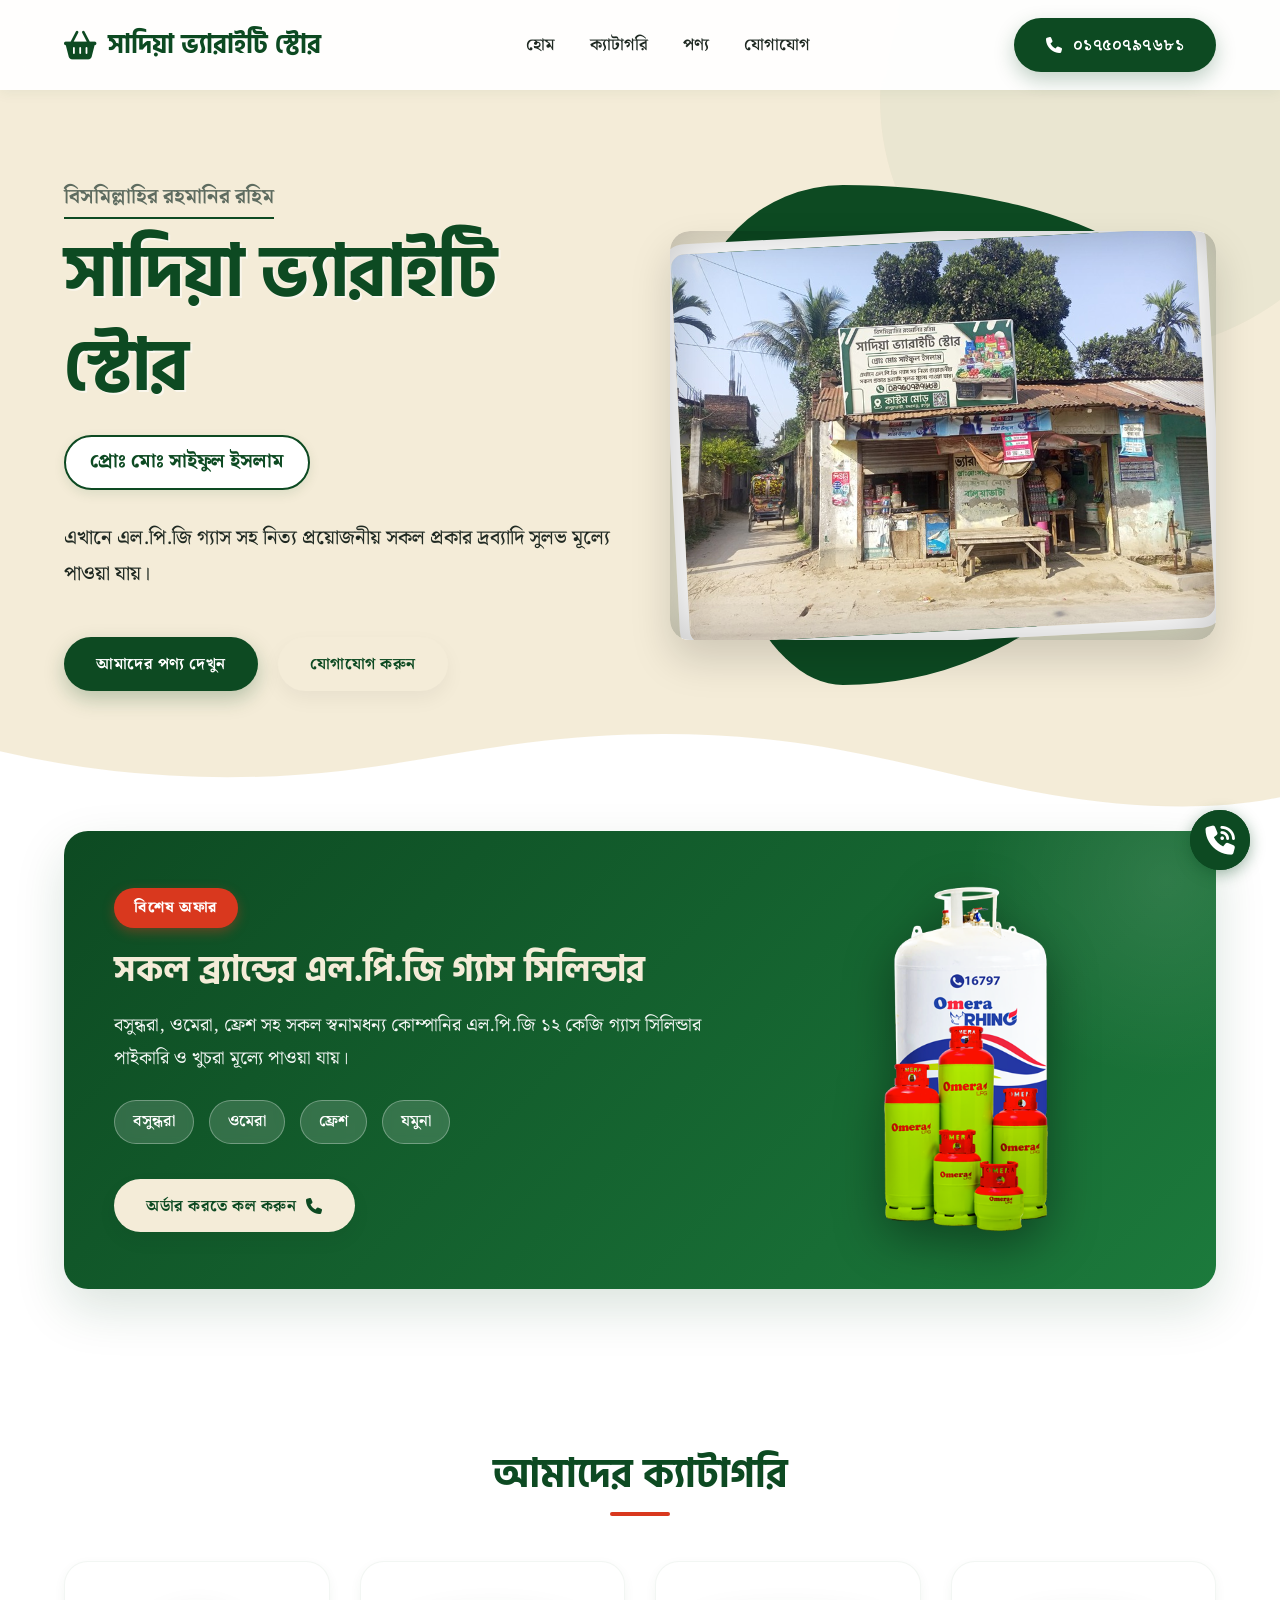
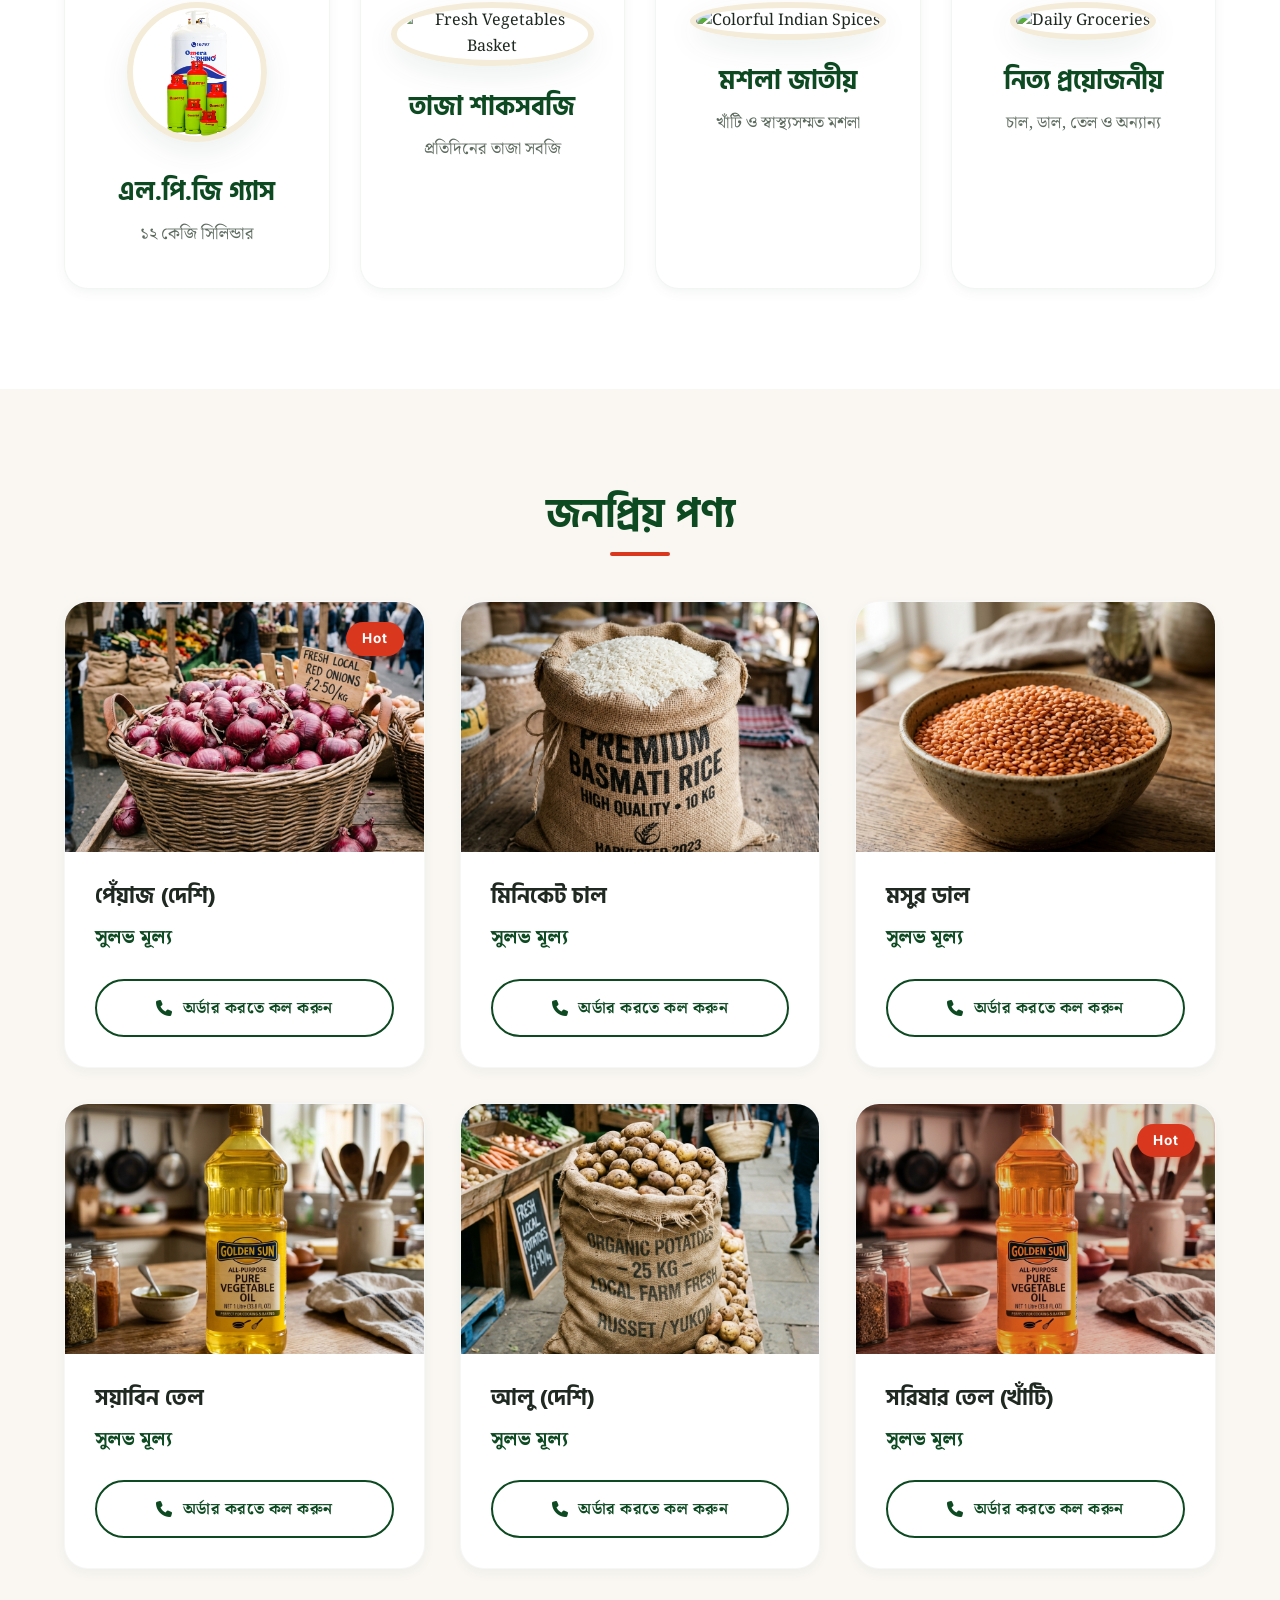
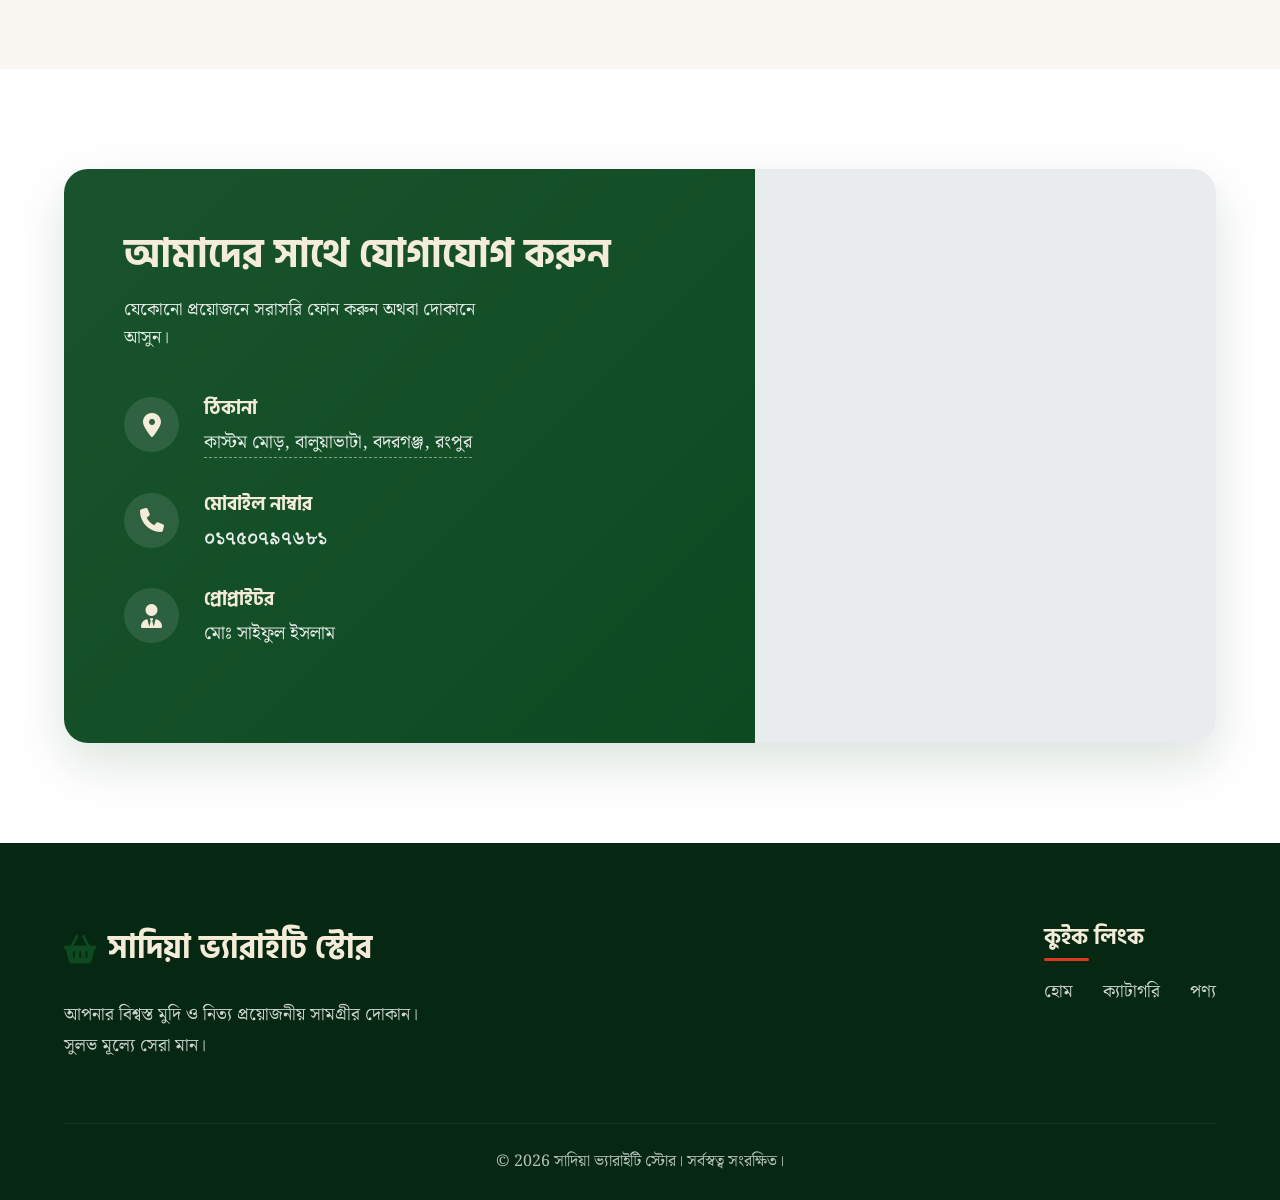
==== commit b5265975: "Update index.html" ====
--- a/index.html
+++ b/index.html
@@ -194,7 +194,7 @@
                     <div class="product-info">
                         <h4>পেঁয়াজ (দেশি)</h4>
                         <div class="price">সুলভ মূল্য</div>
-                        <button class="btn-outline">কার্টে যোগ করুন</button>
+                        <a href="tel:01750797681" class="btn-outline"><i class="fa-solid fa-phone"></i> অর্ডার করতে কল করুন</a>
                     </div>
                 </div>
                 <div class="product-card">
@@ -204,7 +204,7 @@
                     <div class="product-info">
                         <h4>মিনিকেট চাল</h4>
                         <div class="price">সুলভ মূল্য</div>
-                        <button class="btn-outline">কার্টে যোগ করুন</button>
+                        <a href="tel:01750797681" class="btn-outline"><i class="fa-solid fa-phone"></i> অর্ডার করতে কল করুন</a>
                     </div>
                 </div>
                 <div class="product-card">
@@ -214,7 +214,7 @@
                     <div class="product-info">
                         <h4>মসুর ডাল</h4>
                         <div class="price">সুলভ মূল্য</div>
-                        <button class="btn-outline">কার্টে যোগ করুন</button>
+                        <a href="tel:01750797681" class="btn-outline"><i class="fa-solid fa-phone"></i> অর্ডার করতে কল করুন</a>
                     </div>
                 </div>
                 <div class="product-card">
@@ -224,7 +224,7 @@
                     <div class="product-info">
                         <h4>সয়াবিন তেল</h4>
                         <div class="price">সুলভ মূল্য</div>
-                        <button class="btn-outline">কার্টে যোগ করুন</button>
+                        <a href="tel:01750797681" class="btn-outline"><i class="fa-solid fa-phone"></i> অর্ডার করতে কল করুন</a>
                     </div>
                 </div>
                 <div class="product-card">
@@ -234,7 +234,7 @@
                     <div class="product-info">
                         <h4>আলু (দেশি)</h4>
                         <div class="price">সুলভ মূল্য</div>
-                        <button class="btn-outline">কার্টে যোগ করুন</button>
+                        <a href="tel:01750797681" class="btn-outline"><i class="fa-solid fa-phone"></i> অর্ডার করতে কল করুন</a>
                     </div>
                 </div>
                 <div class="product-card">
@@ -245,7 +245,7 @@
                     <div class="product-info">
                         <h4>সরিষার তেল (খাঁটি)</h4>
                         <div class="price">সুলভ মূল্য</div>
-                        <button class="btn-outline">কার্টে যোগ করুন</button>
+                        <a href="tel:01750797681" class="btn-outline"><i class="fa-solid fa-phone"></i> অর্ডার করতে কল করুন</a>
                     </div>
                 </div>
             </div>
--- a/style.css
+++ b/style.css
@@ -65,6 +65,7 @@
     margin-bottom: 60px;
     position: relative;
     font-weight: 800;
+    font-family: 'Hind Siliguri', sans-serif;
 }
 
 .section-title::after {
@@ -87,6 +88,8 @@
    TYPOGRAPHY
 ========================================= */
 h1, h2, h3, h4, h5, h6 {
+    font-family: 'Hind Siliguri', sans-serif;
+    font-weight: 700;
     line-height: 1.3;
 }
 
